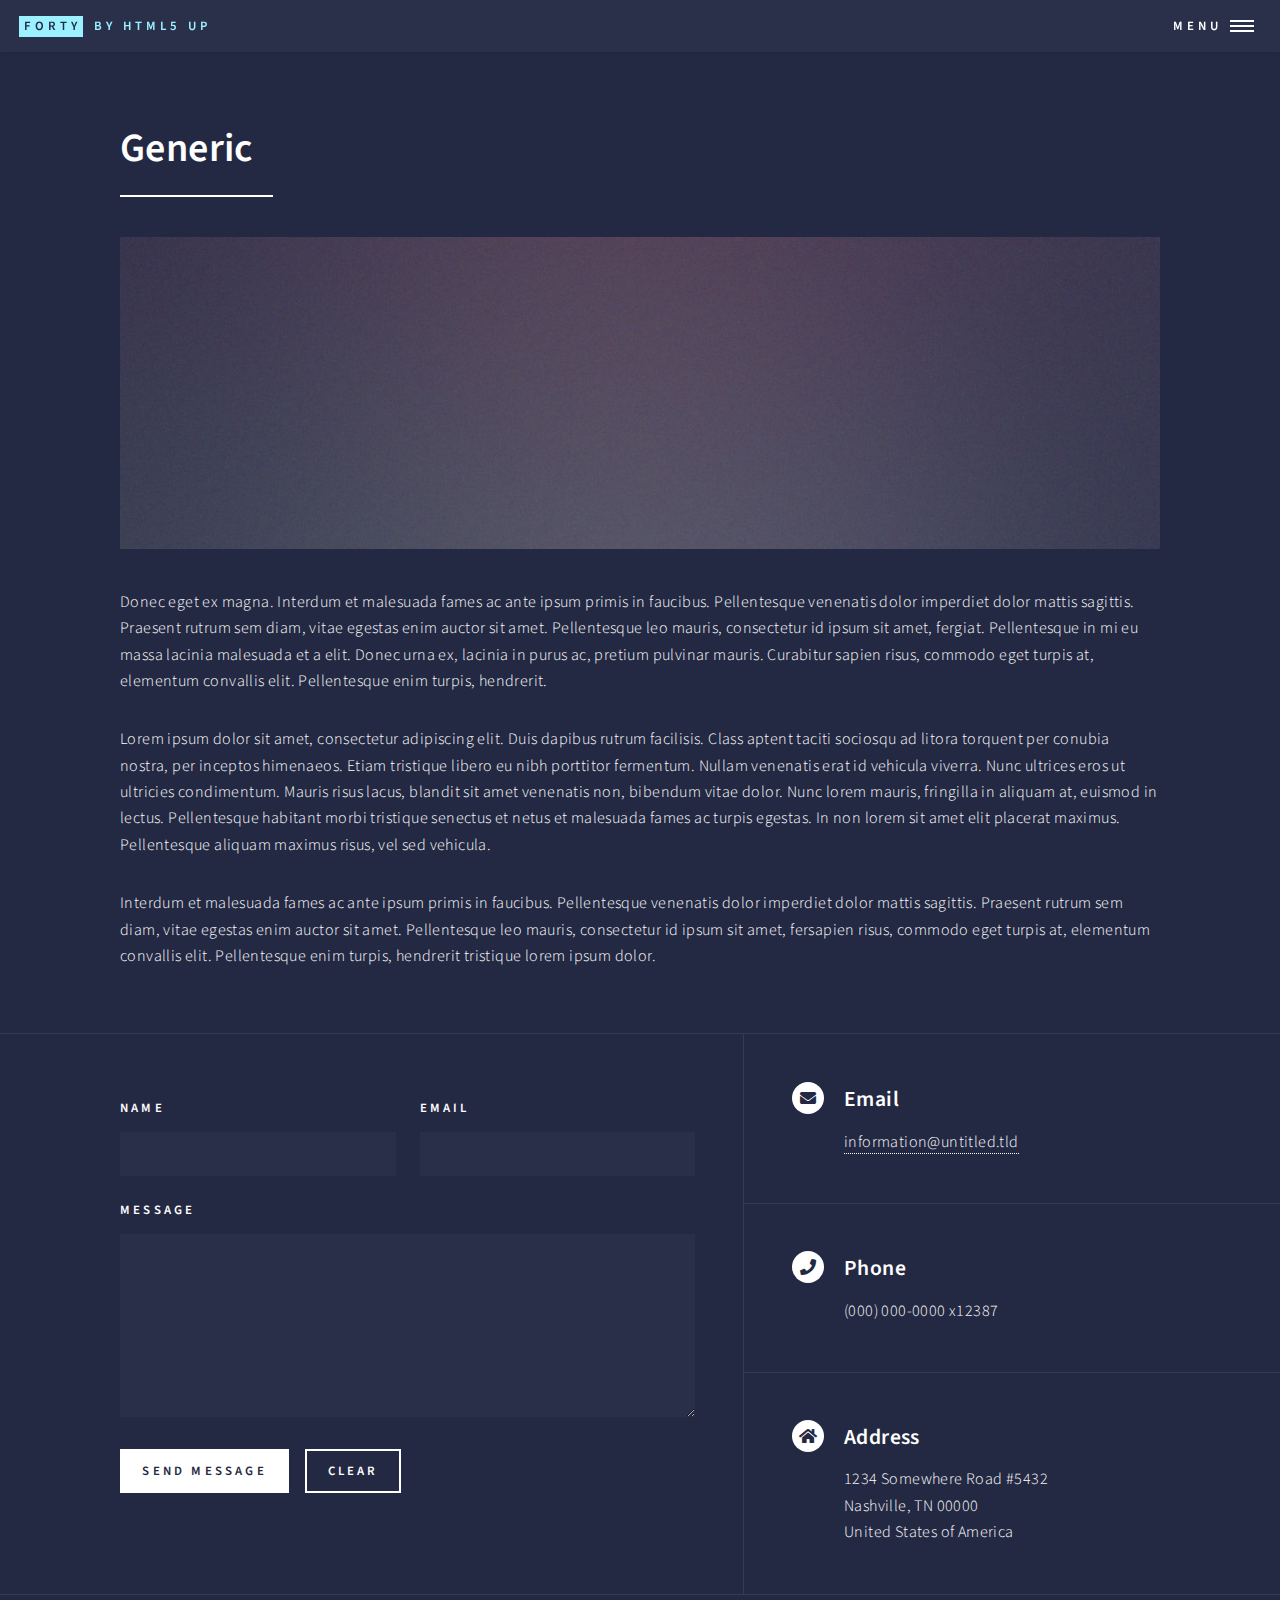
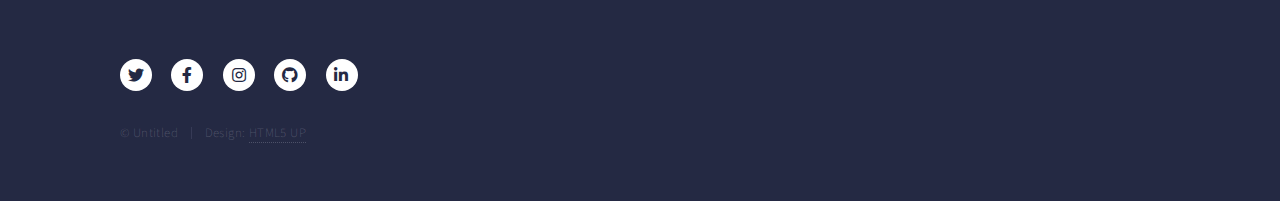
==== generic.html @ ea3831df "initial commit" ====
<!DOCTYPE HTML>
<!--
	Forty by HTML5 UP
	html5up.net | @ajlkn
	Free for personal and commercial use under the CCA 3.0 license (html5up.net/license)
-->
<html>
	<head>
		<title>Generic - Forty by HTML5 UP</title>
		<meta charset="utf-8" />
		<meta name="viewport" content="width=device-width, initial-scale=1, user-scalable=no" />
		<link rel="stylesheet" href="assets/css/main.css" />
		<noscript><link rel="stylesheet" href="assets/css/noscript.css" /></noscript>
	</head>
	<body class="is-preload">

		<!-- Wrapper -->
			<div id="wrapper">

				<!-- Header -->
					<header id="header">
						<a href="index.html" class="logo"><strong>Forty</strong> <span>by HTML5 UP</span></a>
						<nav>
							<a href="#menu">Menu</a>
						</nav>
					</header>

				<!-- Menu -->
					<nav id="menu">
						<ul class="links">
							<li><a href="index.html">Home</a></li>
							<li><a href="landing.html">Landing</a></li>
							<li><a href="generic.html">Generic</a></li>
							<li><a href="elements.html">Elements</a></li>
						</ul>
						<ul class="actions stacked">
							<li><a href="#" class="button primary fit">Get Started</a></li>
							<li><a href="#" class="button fit">Log In</a></li>
						</ul>
					</nav>

				<!-- Main -->
					<div id="main" class="alt">

						<!-- One -->
							<section id="one">
								<div class="inner">
									<header class="major">
										<h1>Generic</h1>
									</header>
									<span class="image main"><img src="images/pic11.jpg" alt="" /></span>
									<p>Donec eget ex magna. Interdum et malesuada fames ac ante ipsum primis in faucibus. Pellentesque venenatis dolor imperdiet dolor mattis sagittis. Praesent rutrum sem diam, vitae egestas enim auctor sit amet. Pellentesque leo mauris, consectetur id ipsum sit amet, fergiat. Pellentesque in mi eu massa lacinia malesuada et a elit. Donec urna ex, lacinia in purus ac, pretium pulvinar mauris. Curabitur sapien risus, commodo eget turpis at, elementum convallis elit. Pellentesque enim turpis, hendrerit.</p>
									<p>Lorem ipsum dolor sit amet, consectetur adipiscing elit. Duis dapibus rutrum facilisis. Class aptent taciti sociosqu ad litora torquent per conubia nostra, per inceptos himenaeos. Etiam tristique libero eu nibh porttitor fermentum. Nullam venenatis erat id vehicula viverra. Nunc ultrices eros ut ultricies condimentum. Mauris risus lacus, blandit sit amet venenatis non, bibendum vitae dolor. Nunc lorem mauris, fringilla in aliquam at, euismod in lectus. Pellentesque habitant morbi tristique senectus et netus et malesuada fames ac turpis egestas. In non lorem sit amet elit placerat maximus. Pellentesque aliquam maximus risus, vel sed vehicula.</p>
									<p>Interdum et malesuada fames ac ante ipsum primis in faucibus. Pellentesque venenatis dolor imperdiet dolor mattis sagittis. Praesent rutrum sem diam, vitae egestas enim auctor sit amet. Pellentesque leo mauris, consectetur id ipsum sit amet, fersapien risus, commodo eget turpis at, elementum convallis elit. Pellentesque enim turpis, hendrerit tristique lorem ipsum dolor.</p>
								</div>
							</section>

					</div>

				<!-- Contact -->
					<section id="contact">
						<div class="inner">
							<section>
								<form method="post" action="#">
									<div class="fields">
										<div class="field half">
											<label for="name">Name</label>
											<input type="text" name="name" id="name" />
										</div>
										<div class="field half">
											<label for="email">Email</label>
											<input type="text" name="email" id="email" />
										</div>
										<div class="field">
											<label for="message">Message</label>
											<textarea name="message" id="message" rows="6"></textarea>
										</div>
									</div>
									<ul class="actions">
										<li><input type="submit" value="Send Message" class="primary" /></li>
										<li><input type="reset" value="Clear" /></li>
									</ul>
								</form>
							</section>
							<section class="split">
								<section>
									<div class="contact-method">
										<span class="icon solid alt fa-envelope"></span>
										<h3>Email</h3>
										<a href="#">information@untitled.tld</a>
									</div>
								</section>
								<section>
									<div class="contact-method">
										<span class="icon solid alt fa-phone"></span>
										<h3>Phone</h3>
										<span>(000) 000-0000 x12387</span>
									</div>
								</section>
								<section>
									<div class="contact-method">
										<span class="icon solid alt fa-home"></span>
										<h3>Address</h3>
										<span>1234 Somewhere Road #5432<br />
										Nashville, TN 00000<br />
										United States of America</span>
									</div>
								</section>
							</section>
						</div>
					</section>

				<!-- Footer -->
					<footer id="footer">
						<div class="inner">
							<ul class="icons">
								<li><a href="#" class="icon brands alt fa-twitter"><span class="label">Twitter</span></a></li>
								<li><a href="#" class="icon brands alt fa-facebook-f"><span class="label">Facebook</span></a></li>
								<li><a href="#" class="icon brands alt fa-instagram"><span class="label">Instagram</span></a></li>
								<li><a href="#" class="icon brands alt fa-github"><span class="label">GitHub</span></a></li>
								<li><a href="#" class="icon brands alt fa-linkedin-in"><span class="label">LinkedIn</span></a></li>
							</ul>
							<ul class="copyright">
								<li>&copy; Untitled</li><li>Design: <a href="https://html5up.net">HTML5 UP</a></li>
							</ul>
						</div>
					</footer>

			</div>

		<!-- Scripts -->
			<script src="assets/js/jquery.min.js"></script>
			<script src="assets/js/jquery.scrolly.min.js"></script>
			<script src="assets/js/jquery.scrollex.min.js"></script>
			<script src="assets/js/browser.min.js"></script>
			<script src="assets/js/breakpoints.min.js"></script>
			<script src="assets/js/util.js"></script>
			<script src="assets/js/main.js"></script>

	</body>
</html>
---- assets/css/main.css ----
@import url(fontawesome-all.min.css);
@import url("https://fonts.googleapis.com/css?family=Source+Sans+Pro:300,300italic,600,600italic");

/*
	Forty by HTML5 UP
	html5up.net | @ajlkn
	Free for personal and commercial use under the CCA 3.0 license (html5up.net/license)
*/

html, body, div, span, applet, object,
iframe, h1, h2, h3, h4, h5, h6, p, blockquote,
pre, a, abbr, acronym, address, big, cite,
code, del, dfn, em, img, ins, kbd, q, s, samp,
small, strike, strong, sub, sup, tt, var, b,
u, i, center, dl, dt, dd, ol, ul, li, fieldset,
form, label, legend, table, caption, tbody,
tfoot, thead, tr, th, td, article, aside,
canvas, details, embed, figure, figcaption,
footer, header, hgroup, menu, nav, output, ruby,
section, summary, time, mark, audio, video {
	margin: 0;
	padding: 0;
	border: 0;
	font-size: 100%;
	font: inherit;
	vertical-align: baseline;}

article, aside, details, figcaption, figure,
footer, header, hgroup, menu, nav, section {
	display: block;}

body {
	line-height: 1;
}

ol, ul {
	list-style: none;
}

blockquote, q {
	quotes: none;
}

	blockquote:before, blockquote:after, q:before, q:after {
		content: '';
		content: none;
	}

table {
	border-collapse: collapse;
	border-spacing: 0;
}

body {
	-webkit-text-size-adjust: none;
}

mark {
	background-color: transparent;
	color: inherit;
}

input::-moz-focus-inner {
	border: 0;
	padding: 0;
}

input, select, textarea {
	-moz-appearance: none;
	-webkit-appearance: none;
	-ms-appearance: none;
	appearance: none;
}

/* Basic */

	@-ms-viewport {
		width: device-width;
	}

	body {
		-ms-overflow-style: scrollbar;
	}

	@media screen and (max-width: 480px) {

		html, body {
			min-width: 320px;
		}

	}

	html {
		box-sizing: border-box;
	}

	*, *:before, *:after {
		box-sizing: inherit;
	}

	body {
		background: #242943;
	}

		body.is-preload *, body.is-preload *:before, body.is-preload *:after {
			-moz-animation: none !important;
			-webkit-animation: none !important;
			-ms-animation: none !important;
			animation: none !important;
			-moz-transition: none !important;
			-webkit-transition: none !important;
			-ms-transition: none !important;
			transition: none !important;
		}

/* Type */

	body, input, select, textarea {
		color: #ffffff;
		font-family: "Source Sans Pro", Helvetica, sans-serif;
		font-size: 17pt;
		font-weight: 300;
		letter-spacing: 0.025em;
		line-height: 1.65;
	}

		@media screen and (max-width: 1680px) {

			body, input, select, textarea {
				font-size: 14pt;
			}

		}

		@media screen and (max-width: 1280px) {

			body, input, select, textarea {
				font-size: 12pt;
			}

		}

		@media screen and (max-width: 360px) {

			body, input, select, textarea {
				font-size: 11pt;
			}

		}

	a {
		-moz-transition: color 0.2s ease-in-out, border-bottom-color 0.2s ease-in-out;
		-webkit-transition: color 0.2s ease-in-out, border-bottom-color 0.2s ease-in-out;
		-ms-transition: color 0.2s ease-in-out, border-bottom-color 0.2s ease-in-out;
		transition: color 0.2s ease-in-out, border-bottom-color 0.2s ease-in-out;
		border-bottom: dotted 1px;
		color: inherit;
		text-decoration: none;
	}

		a:hover {
			border-bottom-color: transparent;
			color: #9bf1ff !important;
		}

		a:active {
			color: #53e3fb !important;
		}

	strong, b {
		color: #ffffff;
		font-weight: 600;
	}

	em, i {
		font-style: italic;
	}

	p {
		margin: 0 0 2em 0;
	}

	h1, h2, h3, h4, h5, h6 {
		color: #ffffff;
		font-weight: 600;
		line-height: 1.65;
		margin: 0 0 1em 0;
	}

		h1 a, h2 a, h3 a, h4 a, h5 a, h6 a {
			color: inherit;
			border-bottom: 0;
		}

	h1 {
		font-size: 2.5em;
	}

	h2 {
		font-size: 1.75em;
	}

	h3 {
		font-size: 1.35em;
	}

	h4 {
		font-size: 1.1em;
	}

	h5 {
		font-size: 0.9em;
	}

	h6 {
		font-size: 0.7em;
	}

	@media screen and (max-width: 736px) {

		h1 {
			font-size: 2em;
		}

		h2 {
			font-size: 1.5em;
		}

		h3 {
			font-size: 1.25em;
		}

	}

	sub {
		font-size: 0.8em;
		position: relative;
		top: 0.5em;
	}

	sup {
		font-size: 0.8em;
		position: relative;
		top: -0.5em;
	}

	blockquote {
		border-left: solid 4px rgba(212, 212, 255, 0.1);
		font-style: italic;
		margin: 0 0 2em 0;
		padding: 0.5em 0 0.5em 2em;
	}

	code {
		background: rgba(212, 212, 255, 0.035);
		font-family: "Courier New", monospace;
		font-size: 0.9em;
		margin: 0 0.25em;
		padding: 0.25em 0.65em;
	}

	pre {
		-webkit-overflow-scrolling: touch;
		font-family: "Courier New", monospace;
		font-size: 0.9em;
		margin: 0 0 2em 0;
	}

		pre code {
			display: block;
			line-height: 1.75;
			padding: 1em 1.5em;
			overflow-x: auto;
		}

	hr {
		border: 0;
		border-bottom: solid 1px rgba(212, 212, 255, 0.1);
		margin: 2em 0;
	}

		hr.major {
			margin: 3em 0;
		}

	.align-left {
		text-align: left;
	}

	.align-center {
		text-align: center;
	}

	.align-right {
		text-align: right;
	}

/* Row */

	.row {
		display: flex;
		flex-wrap: wrap;
		box-sizing: border-box;
		align-items: stretch;
	}

		.row > * {
			box-sizing: border-box;
		}

		.row.gtr-uniform > * > :last-child {
			margin-bottom: 0;
		}

		.row.aln-left {
			justify-content: flex-start;
		}

		.row.aln-center {
			justify-content: center;
		}

		.row.aln-right {
			justify-content: flex-end;
		}

		.row.aln-top {
			align-items: flex-start;
		}

		.row.aln-middle {
			align-items: center;
		}

		.row.aln-bottom {
			align-items: flex-end;
		}

		.row > .imp {
			order: -1;
		}

		.row > .col-1 {
			width: 8.33333%;
		}

		.row > .off-1 {
			margin-left: 8.33333%;
		}

		.row > .col-2 {
			width: 16.66667%;
		}

		.row > .off-2 {
			margin-left: 16.66667%;
		}

		.row > .col-3 {
			width: 25%;
		}

		.row > .off-3 {
			margin-left: 25%;
		}

		.row > .col-4 {
			width: 33.33333%;
		}

		.row > .off-4 {
			margin-left: 33.33333%;
		}

		.row > .col-5 {
			width: 41.66667%;
		}

		.row > .off-5 {
			margin-left: 41.66667%;
		}

		.row > .col-6 {
			width: 50%;
		}

		.row > .off-6 {
			margin-left: 50%;
		}

		.row > .col-7 {
			width: 58.33333%;
		}

		.row > .off-7 {
			margin-left: 58.33333%;
		}

		.row > .col-8 {
			width: 66.66667%;
		}

		.row > .off-8 {
			margin-left: 66.66667%;
		}

		.row > .col-9 {
			width: 75%;
		}

		.row > .off-9 {
			margin-left: 75%;
		}

		.row > .col-10 {
			width: 83.33333%;
		}

		.row > .off-10 {
			margin-left: 83.33333%;
		}

		.row > .col-11 {
			width: 91.66667%;
		}

		.row > .off-11 {
			margin-left: 91.66667%;
		}

		.row > .col-12 {
			width: 100%;
		}

		.row > .off-12 {
			margin-left: 100%;
		}

		.row.gtr-0 {
			margin-top: 0;
			margin-left: 0em;
		}

			.row.gtr-0 > * {
				padding: 0 0 0 0em;
			}

			.row.gtr-0.gtr-uniform {
				margin-top: 0em;
			}

				.row.gtr-0.gtr-uniform > * {
					padding-top: 0em;
				}

		.row.gtr-25 {
			margin-top: 0;
			margin-left: -0.5em;
		}

			.row.gtr-25 > * {
				padding: 0 0 0 0.5em;
			}

			.row.gtr-25.gtr-uniform {
				margin-top: -0.5em;
			}

				.row.gtr-25.gtr-uniform > * {
					padding-top: 0.5em;
				}

		.row.gtr-50 {
			margin-top: 0;
			margin-left: -1em;
		}

			.row.gtr-50 > * {
				padding: 0 0 0 1em;
			}

			.row.gtr-50.gtr-uniform {
				margin-top: -1em;
			}

				.row.gtr-50.gtr-uniform > * {
					padding-top: 1em;
				}

		.row {
			margin-top: 0;
			margin-left: -2em;
		}

			.row > * {
				padding: 0 0 0 2em;
			}

			.row.gtr-uniform {
				margin-top: -2em;
			}

				.row.gtr-uniform > * {
					padding-top: 2em;
				}

		.row.gtr-150 {
			margin-top: 0;
			margin-left: -3em;
		}

			.row.gtr-150 > * {
				padding: 0 0 0 3em;
			}

			.row.gtr-150.gtr-uniform {
				margin-top: -3em;
			}

				.row.gtr-150.gtr-uniform > * {
					padding-top: 3em;
				}

		.row.gtr-200 {
			margin-top: 0;
			margin-left: -4em;
		}

			.row.gtr-200 > * {
				padding: 0 0 0 4em;
			}

			.row.gtr-200.gtr-uniform {
				margin-top: -4em;
			}

				.row.gtr-200.gtr-uniform > * {
					padding-top: 4em;
				}

		@media screen and (max-width: 1680px) {

			.row {
				display: flex;
				flex-wrap: wrap;
				box-sizing: border-box;
				align-items: stretch;
			}

				.row > * {
					box-sizing: border-box;
				}

				.row.gtr-uniform > * > :last-child {
					margin-bottom: 0;
				}

				.row.aln-left {
					justify-content: flex-start;
				}

				.row.aln-center {
					justify-content: center;
				}

				.row.aln-right {
					justify-content: flex-end;
				}

				.row.aln-top {
					align-items: flex-start;
				}

				.row.aln-middle {
					align-items: center;
				}

				.row.aln-bottom {
					align-items: flex-end;
				}

				.row > .imp-xlarge {
					order: -1;
				}

				.row > .col-1-xlarge {
					width: 8.33333%;
				}

				.row > .off-1-xlarge {
					margin-left: 8.33333%;
				}

				.row > .col-2-xlarge {
					width: 16.66667%;
				}

				.row > .off-2-xlarge {
					margin-left: 16.66667%;
				}

				.row > .col-3-xlarge {
					width: 25%;
				}

				.row > .off-3-xlarge {
					margin-left: 25%;
				}

				.row > .col-4-xlarge {
					width: 33.33333%;
				}

				.row > .off-4-xlarge {
					margin-left: 33.33333%;
				}

				.row > .col-5-xlarge {
					width: 41.66667%;
				}

				.row > .off-5-xlarge {
					margin-left: 41.66667%;
				}

				.row > .col-6-xlarge {
					width: 50%;
				}

				.row > .off-6-xlarge {
					margin-left: 50%;
				}

				.row > .col-7-xlarge {
					width: 58.33333%;
				}

				.row > .off-7-xlarge {
					margin-left: 58.33333%;
				}

				.row > .col-8-xlarge {
					width: 66.66667%;
				}

				.row > .off-8-xlarge {
					margin-left: 66.66667%;
				}

				.row > .col-9-xlarge {
					width: 75%;
				}

				.row > .off-9-xlarge {
					margin-left: 75%;
				}

				.row > .col-10-xlarge {
					width: 83.33333%;
				}

				.row > .off-10-xlarge {
					margin-left: 83.33333%;
				}

				.row > .col-11-xlarge {
					width: 91.66667%;
				}

				.row > .off-11-xlarge {
					margin-left: 91.66667%;
				}

				.row > .col-12-xlarge {
					width: 100%;
				}

				.row > .off-12-xlarge {
					margin-left: 100%;
				}

				.row.gtr-0 {
					margin-top: 0;
					margin-left: 0em;
				}

					.row.gtr-0 > * {
						padding: 0 0 0 0em;
					}

					.row.gtr-0.gtr-uniform {
						margin-top: 0em;
					}

						.row.gtr-0.gtr-uniform > * {
							padding-top: 0em;
						}

				.row.gtr-25 {
					margin-top: 0;
					margin-left: -0.5em;
				}

					.row.gtr-25 > * {
						padding: 0 0 0 0.5em;
					}

					.row.gtr-25.gtr-uniform {
						margin-top: -0.5em;
					}

						.row.gtr-25.gtr-uniform > * {
							padding-top: 0.5em;
						}

				.row.gtr-50 {
					margin-top: 0;
					margin-left: -1em;
				}

					.row.gtr-50 > * {
						padding: 0 0 0 1em;
					}

					.row.gtr-50.gtr-uniform {
						margin-top: -1em;
					}

						.row.gtr-50.gtr-uniform > * {
							padding-top: 1em;
						}

				.row {
					margin-top: 0;
					margin-left: -2em;
				}

					.row > * {
						padding: 0 0 0 2em;
					}

					.row.gtr-uniform {
						margin-top: -2em;
					}

						.row.gtr-uniform > * {
							padding-top: 2em;
						}

				.row.gtr-150 {
					margin-top: 0;
					margin-left: -3em;
				}

					.row.gtr-150 > * {
						padding: 0 0 0 3em;
					}

					.row.gtr-150.gtr-uniform {
						margin-top: -3em;
					}

						.row.gtr-150.gtr-uniform > * {
							padding-top: 3em;
						}

				.row.gtr-200 {
					margin-top: 0;
					margin-left: -4em;
				}

					.row.gtr-200 > * {
						padding: 0 0 0 4em;
					}

					.row.gtr-200.gtr-uniform {
						margin-top: -4em;
					}

						.row.gtr-200.gtr-uniform > * {
							padding-top: 4em;
						}

		}

		@media screen and (max-width: 1280px) {

			.row {
				display: flex;
				flex-wrap: wrap;
				box-sizing: border-box;
				align-items: stretch;
			}

				.row > * {
					box-sizing: border-box;
				}

				.row.gtr-uniform > * > :last-child {
					margin-bottom: 0;
				}

				.row.aln-left {
					justify-content: flex-start;
				}

				.row.aln-center {
					justify-content: center;
				}

				.row.aln-right {
					justify-content: flex-end;
				}

				.row.aln-top {
					align-items: flex-start;
				}

				.row.aln-middle {
					align-items: center;
				}

				.row.aln-bottom {
					align-items: flex-end;
				}

				.row > .imp-large {
					order: -1;
				}

				.row > .col-1-large {
					width: 8.33333%;
				}

				.row > .off-1-large {
					margin-left: 8.33333%;
				}

				.row > .col-2-large {
					width: 16.66667%;
				}

				.row > .off-2-large {
					margin-left: 16.66667%;
				}

				.row > .col-3-large {
					width: 25%;
				}

				.row > .off-3-large {
					margin-left: 25%;
				}

				.row > .col-4-large {
					width: 33.33333%;
				}

				.row > .off-4-large {
					margin-left: 33.33333%;
				}

				.row > .col-5-large {
					width: 41.66667%;
				}

				.row > .off-5-large {
					margin-left: 41.66667%;
				}

				.row > .col-6-large {
					width: 50%;
				}

				.row > .off-6-large {
					margin-left: 50%;
				}

				.row > .col-7-large {
					width: 58.33333%;
				}

				.row > .off-7-large {
					margin-left: 58.33333%;
				}

				.row > .col-8-large {
					width: 66.66667%;
				}

				.row > .off-8-large {
					margin-left: 66.66667%;
				}

				.row > .col-9-large {
					width: 75%;
				}

				.row > .off-9-large {
					margin-left: 75%;
				}

				.row > .col-10-large {
					width: 83.33333%;
				}

				.row > .off-10-large {
					margin-left: 83.33333%;
				}

				.row > .col-11-large {
					width: 91.66667%;
				}

				.row > .off-11-large {
					margin-left: 91.66667%;
				}

				.row > .col-12-large {
					width: 100%;
				}

				.row > .off-12-large {
					margin-left: 100%;
				}

				.row.gtr-0 {
					margin-top: 0;
					margin-left: 0em;
				}

					.row.gtr-0 > * {
						padding: 0 0 0 0em;
					}

					.row.gtr-0.gtr-uniform {
						margin-top: 0em;
					}

						.row.gtr-0.gtr-uniform > * {
							padding-top: 0em;
						}

				.row.gtr-25 {
					margin-top: 0;
					margin-left: -0.375em;
				}

					.row.gtr-25 > * {
						padding: 0 0 0 0.375em;
					}

					.row.gtr-25.gtr-uniform {
						margin-top: -0.375em;
					}

						.row.gtr-25.gtr-uniform > * {
							padding-top: 0.375em;
						}

				.row.gtr-50 {
					margin-top: 0;
					margin-left: -0.75em;
				}

					.row.gtr-50 > * {
						padding: 0 0 0 0.75em;
					}

					.row.gtr-50.gtr-uniform {
						margin-top: -0.75em;
					}

						.row.gtr-50.gtr-uniform > * {
							padding-top: 0.75em;
						}

				.row {
					margin-top: 0;
					margin-left: -1.5em;
				}

					.row > * {
						padding: 0 0 0 1.5em;
					}

					.row.gtr-uniform {
						margin-top: -1.5em;
					}

						.row.gtr-uniform > * {
							padding-top: 1.5em;
						}

				.row.gtr-150 {
					margin-top: 0;
					margin-left: -2.25em;
				}

					.row.gtr-150 > * {
						padding: 0 0 0 2.25em;
					}

					.row.gtr-150.gtr-uniform {
						margin-top: -2.25em;
					}

						.row.gtr-150.gtr-uniform > * {
							padding-top: 2.25em;
						}

				.row.gtr-200 {
					margin-top: 0;
					margin-left: -3em;
				}

					.row.gtr-200 > * {
						padding: 0 0 0 3em;
					}

					.row.gtr-200.gtr-uniform {
						margin-top: -3em;
					}

						.row.gtr-200.gtr-uniform > * {
							padding-top: 3em;
						}

		}

		@media screen and (max-width: 980px) {

			.row {
				display: flex;
				flex-wrap: wrap;
				box-sizing: border-box;
				align-items: stretch;
			}

				.row > * {
					box-sizing: border-box;
				}

				.row.gtr-uniform > * > :last-child {
					margin-bottom: 0;
				}

				.row.aln-left {
					justify-content: flex-start;
				}

				.row.aln-center {
					justify-content: center;
				}

				.row.aln-right {
					justify-content: flex-end;
				}

				.row.aln-top {
					align-items: flex-start;
				}

				.row.aln-middle {
					align-items: center;
				}

				.row.aln-bottom {
					align-items: flex-end;
				}

				.row > .imp-medium {
					order: -1;
				}

				.row > .col-1-medium {
					width: 8.33333%;
				}

				.row > .off-1-medium {
					margin-left: 8.33333%;
				}

				.row > .col-2-medium {
					width: 16.66667%;
				}

				.row > .off-2-medium {
					margin-left: 16.66667%;
				}

				.row > .col-3-medium {
					width: 25%;
				}

				.row > .off-3-medium {
					margin-left: 25%;
				}

				.row > .col-4-medium {
					width: 33.33333%;
				}

				.row > .off-4-medium {
					margin-left: 33.33333%;
				}

				.row > .col-5-medium {
					width: 41.66667%;
				}

				.row > .off-5-medium {
					margin-left: 41.66667%;
				}

				.row > .col-6-medium {
					width: 50%;
				}

				.row > .off-6-medium {
					margin-left: 50%;
				}

				.row > .col-7-medium {
					width: 58.33333%;
				}

				.row > .off-7-medium {
					margin-left: 58.33333%;
				}

				.row > .col-8-medium {
					width: 66.66667%;
				}

				.row > .off-8-medium {
					margin-left: 66.66667%;
				}

				.row > .col-9-medium {
					width: 75%;
				}

				.row > .off-9-medium {
					margin-left: 75%;
				}

				.row > .col-10-medium {
					width: 83.33333%;
				}

				.row > .off-10-medium {
					margin-left: 83.33333%;
				}

				.row > .col-11-medium {
					width: 91.66667%;
				}

				.row > .off-11-medium {
					margin-left: 91.66667%;
				}

				.row > .col-12-medium {
					width: 100%;
				}

				.row > .off-12-medium {
					margin-left: 100%;
				}

				.row.gtr-0 {
					margin-top: 0;
					margin-left: 0em;
				}

					.row.gtr-0 > * {
						padding: 0 0 0 0em;
					}

					.row.gtr-0.gtr-uniform {
						margin-top: 0em;
					}

						.row.gtr-0.gtr-uniform > * {
							padding-top: 0em;
						}

				.row.gtr-25 {
					margin-top: 0;
					margin-left: -0.375em;
				}

					.row.gtr-25 > * {
						padding: 0 0 0 0.375em;
					}

					.row.gtr-25.gtr-uniform {
						margin-top: -0.375em;
					}

						.row.gtr-25.gtr-uniform > * {
							padding-top: 0.375em;
						}

				.row.gtr-50 {
					margin-top: 0;
					margin-left: -0.75em;
				}

					.row.gtr-50 > * {
						padding: 0 0 0 0.75em;
					}

					.row.gtr-50.gtr-uniform {
						margin-top: -0.75em;
					}

						.row.gtr-50.gtr-uniform > * {
							padding-top: 0.75em;
						}

				.row {
					margin-top: 0;
					margin-left: -1.5em;
				}

					.row > * {
						padding: 0 0 0 1.5em;
					}

					.row.gtr-uniform {
						margin-top: -1.5em;
					}

						.row.gtr-uniform > * {
							padding-top: 1.5em;
						}

				.row.gtr-150 {
					margin-top: 0;
					margin-left: -2.25em;
				}

					.row.gtr-150 > * {
						padding: 0 0 0 2.25em;
					}

					.row.gtr-150.gtr-uniform {
						margin-top: -2.25em;
					}

						.row.gtr-150.gtr-uniform > * {
							padding-top: 2.25em;
						}

				.row.gtr-200 {
					margin-top: 0;
					margin-left: -3em;
				}

					.row.gtr-200 > * {
						padding: 0 0 0 3em;
					}

					.row.gtr-200.gtr-uniform {
						margin-top: -3em;
					}

						.row.gtr-200.gtr-uniform > * {
							padding-top: 3em;
						}

		}

		@media screen and (max-width: 736px) {

			.row {
				display: flex;
				flex-wrap: wrap;
				box-sizing: border-box;
				align-items: stretch;
			}

				.row > * {
					box-sizing: border-box;
				}

				.row.gtr-uniform > * > :last-child {
					margin-bottom: 0;
				}

				.row.aln-left {
					justify-content: flex-start;
				}

				.row.aln-center {
					justify-content: center;
				}

				.row.aln-right {
					justify-content: flex-end;
				}

				.row.aln-top {
					align-items: flex-start;
				}

				.row.aln-middle {
					align-items: center;
				}

				.row.aln-bottom {
					align-items: flex-end;
				}

				.row > .imp-small {
					order: -1;
				}

				.row > .col-1-small {
					width: 8.33333%;
				}

				.row > .off-1-small {
					margin-left: 8.33333%;
				}

				.row > .col-2-small {
					width: 16.66667%;
				}

				.row > .off-2-small {
					margin-left: 16.66667%;
				}

				.row > .col-3-small {
					width: 25%;
				}

				.row > .off-3-small {
					margin-left: 25%;
				}

				.row > .col-4-small {
					width: 33.33333%;
				}

				.row > .off-4-small {
					margin-left: 33.33333%;
				}

				.row > .col-5-small {
					width: 41.66667%;
				}

				.row > .off-5-small {
					margin-left: 41.66667%;
				}

				.row > .col-6-small {
					width: 50%;
				}

				.row > .off-6-small {
					margin-left: 50%;
				}

				.row > .col-7-small {
					width: 58.33333%;
				}

				.row > .off-7-small {
					margin-left: 58.33333%;
				}

				.row > .col-8-small {
					width: 66.66667%;
				}

				.row > .off-8-small {
					margin-left: 66.66667%;
				}

				.row > .col-9-small {
					width: 75%;
				}

				.row > .off-9-small {
					margin-left: 75%;
				}

				.row > .col-10-small {
					width: 83.33333%;
				}

				.row > .off-10-small {
					margin-left: 83.33333%;
				}

				.row > .col-11-small {
					width: 91.66667%;
				}

				.row > .off-11-small {
					margin-left: 91.66667%;
				}

				.row > .col-12-small {
					width: 100%;
				}

				.row > .off-12-small {
					margin-left: 100%;
				}

				.row.gtr-0 {
					margin-top: 0;
					margin-left: 0em;
				}

					.row.gtr-0 > * {
						padding: 0 0 0 0em;
					}

					.row.gtr-0.gtr-uniform {
						margin-top: 0em;
					}

						.row.gtr-0.gtr-uniform > * {
							padding-top: 0em;
						}

				.row.gtr-25 {
					margin-top: 0;
					margin-left: -0.3125em;
				}

					.row.gtr-25 > * {
						padding: 0 0 0 0.3125em;
					}

					.row.gtr-25.gtr-uniform {
						margin-top: -0.3125em;
					}

						.row.gtr-25.gtr-uniform > * {
							padding-top: 0.3125em;
						}

				.row.gtr-50 {
					margin-top: 0;
					margin-left: -0.625em;
				}

					.row.gtr-50 > * {
						padding: 0 0 0 0.625em;
					}

					.row.gtr-50.gtr-uniform {
						margin-top: -0.625em;
					}

						.row.gtr-50.gtr-uniform > * {
							padding-top: 0.625em;
						}

				.row {
					margin-top: 0;
					margin-left: -1.25em;
				}

					.row > * {
						padding: 0 0 0 1.25em;
					}

					.row.gtr-uniform {
						margin-top: -1.25em;
					}

						.row.gtr-uniform > * {
							padding-top: 1.25em;
						}

				.row.gtr-150 {
					margin-top: 0;
					margin-left: -1.875em;
				}

					.row.gtr-150 > * {
						padding: 0 0 0 1.875em;
					}

					.row.gtr-150.gtr-uniform {
						margin-top: -1.875em;
					}

						.row.gtr-150.gtr-uniform > * {
							padding-top: 1.875em;
						}

				.row.gtr-200 {
					margin-top: 0;
					margin-left: -2.5em;
				}

					.row.gtr-200 > * {
						padding: 0 0 0 2.5em;
					}

					.row.gtr-200.gtr-uniform {
						margin-top: -2.5em;
					}

						.row.gtr-200.gtr-uniform > * {
							padding-top: 2.5em;
						}

		}

		@media screen and (max-width: 480px) {

			.row {
				display: flex;
				flex-wrap: wrap;
				box-sizing: border-box;
				align-items: stretch;
			}

				.row > * {
					box-sizing: border-box;
				}

				.row.gtr-uniform > * > :last-child {
					margin-bottom: 0;
				}

				.row.aln-left {
					justify-content: flex-start;
				}

				.row.aln-center {
					justify-content: center;
				}

				.row.aln-right {
					justify-content: flex-end;
				}

				.row.aln-top {
					align-items: flex-start;
				}

				.row.aln-middle {
					align-items: center;
				}

				.row.aln-bottom {
					align-items: flex-end;
				}

				.row > .imp-xsmall {
					order: -1;
				}

				.row > .col-1-xsmall {
					width: 8.33333%;
				}

				.row > .off-1-xsmall {
					margin-left: 8.33333%;
				}

				.row > .col-2-xsmall {
					width: 16.66667%;
				}

				.row > .off-2-xsmall {
					margin-left: 16.66667%;
				}

				.row > .col-3-xsmall {
					width: 25%;
				}

				.row > .off-3-xsmall {
					margin-left: 25%;
				}

				.row > .col-4-xsmall {
					width: 33.33333%;
				}

				.row > .off-4-xsmall {
					margin-left: 33.33333%;
				}

				.row > .col-5-xsmall {
					width: 41.66667%;
				}

				.row > .off-5-xsmall {
					margin-left: 41.66667%;
				}

				.row > .col-6-xsmall {
					width: 50%;
				}

				.row > .off-6-xsmall {
					margin-left: 50%;
				}

				.row > .col-7-xsmall {
					width: 58.33333%;
				}

				.row > .off-7-xsmall {
					margin-left: 58.33333%;
				}

				.row > .col-8-xsmall {
					width: 66.66667%;
				}

				.row > .off-8-xsmall {
					margin-left: 66.66667%;
				}

				.row > .col-9-xsmall {
					width: 75%;
				}

				.row > .off-9-xsmall {
					margin-left: 75%;
				}

				.row > .col-10-xsmall {
					width: 83.33333%;
				}

				.row > .off-10-xsmall {
					margin-left: 83.33333%;
				}

				.row > .col-11-xsmall {
					width: 91.66667%;
				}

				.row > .off-11-xsmall {
					margin-left: 91.66667%;
				}

				.row > .col-12-xsmall {
					width: 100%;
				}

				.row > .off-12-xsmall {
					margin-left: 100%;
				}

				.row.gtr-0 {
					margin-top: 0;
					margin-left: 0em;
				}

					.row.gtr-0 > * {
						padding: 0 0 0 0em;
					}

					.row.gtr-0.gtr-uniform {
						margin-top: 0em;
					}

						.row.gtr-0.gtr-uniform > * {
							padding-top: 0em;
						}

				.row.gtr-25 {
					margin-top: 0;
					margin-left: -0.3125em;
				}

					.row.gtr-25 > * {
						padding: 0 0 0 0.3125em;
					}

					.row.gtr-25.gtr-uniform {
						margin-top: -0.3125em;
					}

						.row.gtr-25.gtr-uniform > * {
							padding-top: 0.3125em;
						}

				.row.gtr-50 {
					margin-top: 0;
					margin-left: -0.625em;
				}

					.row.gtr-50 > * {
						padding: 0 0 0 0.625em;
					}

					.row.gtr-50.gtr-uniform {
						margin-top: -0.625em;
					}

						.row.gtr-50.gtr-uniform > * {
							padding-top: 0.625em;
						}

				.row {
					margin-top: 0;
					margin-left: -1.25em;
				}

					.row > * {
						padding: 0 0 0 1.25em;
					}

					.row.gtr-uniform {
						margin-top: -1.25em;
					}

						.row.gtr-uniform > * {
							padding-top: 1.25em;
						}

				.row.gtr-150 {
					margin-top: 0;
					margin-left: -1.875em;
				}

					.row.gtr-150 > * {
						padding: 0 0 0 1.875em;
					}

					.row.gtr-150.gtr-uniform {
						margin-top: -1.875em;
					}

						.row.gtr-150.gtr-uniform > * {
							padding-top: 1.875em;
						}

				.row.gtr-200 {
					margin-top: 0;
					margin-left: -2.5em;
				}

					.row.gtr-200 > * {
						padding: 0 0 0 2.5em;
					}

					.row.gtr-200.gtr-uniform {
						margin-top: -2.5em;
					}

						.row.gtr-200.gtr-uniform > * {
							padding-top: 2.5em;
						}

		}

/* Section/Article */

	section.special, article.special {
		text-align: center;
	}

	header.major {
		width: -moz-max-content;
		width: -webkit-max-content;
		width: -ms-max-content;
		width: max-content;
		margin-bottom: 2em;
	}

		header.major > :first-child {
			margin-bottom: 0;
			width: calc(100% + 0.5em);
		}

			header.major > :first-child:after {
				content: '';
				background-color: #ffffff;
				display: block;
				height: 2px;
				margin: 0.325em 0 0.5em 0;
				width: 100%;
			}

		header.major > p {
			font-size: 0.7em;
			font-weight: 600;
			letter-spacing: 0.25em;
			margin-bottom: 0;
			text-transform: uppercase;
		}

		body.is-ie header.major > :first-child:after {
			max-width: 9em;
		}

		body.is-ie header.major > h1:after {
			max-width: 100% !important;
		}

	@media screen and (max-width: 736px) {

		header.major > p br {
			display: none;
		}

	}

/* Form */

	form {
		margin: 0 0 2em 0;
	}

		form > :last-child {
			margin-bottom: 0;
		}

		form > .fields {
			display: -moz-flex;
			display: -webkit-flex;
			display: -ms-flex;
			display: flex;
			-moz-flex-wrap: wrap;
			-webkit-flex-wrap: wrap;
			-ms-flex-wrap: wrap;
			flex-wrap: wrap;
			width: calc(100% + 3em);
			margin: -1.5em 0 2em -1.5em;
		}

			form > .fields > .field {
				-moz-flex-grow: 0;
				-webkit-flex-grow: 0;
				-ms-flex-grow: 0;
				flex-grow: 0;
				-moz-flex-shrink: 0;
				-webkit-flex-shrink: 0;
				-ms-flex-shrink: 0;
				flex-shrink: 0;
				padding: 1.5em 0 0 1.5em;
				width: calc(100% - 1.5em);
			}

				form > .fields > .field.half {
					width: calc(50% - 0.75em);
				}

				form > .fields > .field.third {
					width: calc(100%/3 - 0.5em);
				}

				form > .fields > .field.quarter {
					width: calc(25% - 0.375em);
				}

		@media screen and (max-width: 480px) {

			form > .fields {
				width: calc(100% + 3em);
				margin: -1.5em 0 2em -1.5em;
			}

				form > .fields > .field {
					padding: 1.5em 0 0 1.5em;
					width: calc(100% - 1.5em);
				}

					form > .fields > .field.half {
						width: calc(100% - 1.5em);
					}

					form > .fields > .field.third {
						width: calc(100% - 1.5em);
					}

					form > .fields > .field.quarter {
						width: calc(100% - 1.5em);
					}

		}

	label {
		color: #ffffff;
		display: block;
		font-size: 0.8em;
		font-weight: 600;
		letter-spacing: 0.25em;
		margin: 0 0 1em 0;
		text-transform: uppercase;
	}

	input[type="text"],
	input[type="password"],
	input[type="email"],
	input[type="tel"],
	input[type="search"],
	input[type="url"],
	select,
	textarea {
		-moz-appearance: none;
		-webkit-appearance: none;
		-ms-appearance: none;
		appearance: none;
		background: rgba(212, 212, 255, 0.035);
		border: none;
		border-radius: 0;
		color: inherit;
		display: block;
		outline: 0;
		padding: 0 1em;
		text-decoration: none;
		width: 100%;
	}

		input[type="text"]:invalid,
		input[type="password"]:invalid,
		input[type="email"]:invalid,
		input[type="tel"]:invalid,
		input[type="search"]:invalid,
		input[type="url"]:invalid,
		select:invalid,
		textarea:invalid {
			box-shadow: none;
		}

		input[type="text"]:focus,
		input[type="password"]:focus,
		input[type="email"]:focus,
		input[type="tel"]:focus,
		input[type="search"]:focus,
		input[type="url"]:focus,
		select:focus,
		textarea:focus {
			border-color: #9bf1ff;
			box-shadow: 0 0 0 2px #9bf1ff;
		}

	select {
		background-image: url("data:image/svg+xml;charset=utf8,%3Csvg xmlns='http://www.w3.org/2000/svg' width='40' height='40' preserveAspectRatio='none' viewBox='0 0 40 40'%3E%3Cpath d='M9.4,12.3l10.4,10.4l10.4-10.4c0.2-0.2,0.5-0.4,0.9-0.4c0.3,0,0.6,0.1,0.9,0.4l3.3,3.3c0.2,0.2,0.4,0.5,0.4,0.9 c0,0.4-0.1,0.6-0.4,0.9L20.7,31.9c-0.2,0.2-0.5,0.4-0.9,0.4c-0.3,0-0.6-0.1-0.9-0.4L4.3,17.3c-0.2-0.2-0.4-0.5-0.4-0.9 c0-0.4,0.1-0.6,0.4-0.9l3.3-3.3c0.2-0.2,0.5-0.4,0.9-0.4S9.1,12.1,9.4,12.3z' fill='rgba(212, 212, 255, 0.1)' /%3E%3C/svg%3E");
		background-size: 1.25rem;
		background-repeat: no-repeat;
		background-position: calc(100% - 1rem) center;
		height: 2.75em;
		padding-right: 2.75em;
		text-overflow: ellipsis;
	}

		select option {
			color: #ffffff;
			background: #242943;
		}

		select:focus::-ms-value {
			background-color: transparent;
		}

		select::-ms-expand {
			display: none;
		}

	input[type="text"],
	input[type="password"],
	input[type="email"],
	input[type="tel"],
	input[type="search"],
	input[type="url"],
	select {
		height: 2.75em;
	}

	textarea {
		padding: 0.75em 1em;
	}

	input[type="checkbox"],
	input[type="radio"] {
		-moz-appearance: none;
		-webkit-appearance: none;
		-ms-appearance: none;
		appearance: none;
		display: block;
		float: left;
		margin-right: -2em;
		opacity: 0;
		width: 1em;
		z-index: -1;
	}

		input[type="checkbox"] + label,
		input[type="radio"] + label {
			text-decoration: none;
			color: #ffffff;
			cursor: pointer;
			display: inline-block;
			font-weight: 300;
			padding-left: 2.65em;
			padding-right: 0.75em;
			position: relative;
		}

			input[type="checkbox"] + label:before,
			input[type="radio"] + label:before {
				-moz-osx-font-smoothing: grayscale;
				-webkit-font-smoothing: antialiased;
				display: inline-block;
				font-style: normal;
				font-variant: normal;
				text-rendering: auto;
				line-height: 1;
				text-transform: none !important;
				font-family: 'Font Awesome 5 Free';
				font-weight: 900;
			}

			input[type="checkbox"] + label:before,
			input[type="radio"] + label:before {
				background: rgba(212, 212, 255, 0.035);
				content: '';
				display: inline-block;
				font-size: 0.8em;
				height: 2.0625em;
				left: 0;
				letter-spacing: 0;
				line-height: 2.0625em;
				position: absolute;
				text-align: center;
				top: 0;
				width: 2.0625em;
			}

		input[type="checkbox"]:checked + label:before,
		input[type="radio"]:checked + label:before {
			background: #ffffff;
			border-color: #9bf1ff;
			content: '\f00c';
			color: #242943;
		}

		input[type="checkbox"]:focus + label:before,
		input[type="radio"]:focus + label:before {
			box-shadow: 0 0 0 2px #9bf1ff;
		}

	input[type="radio"] + label:before {
		border-radius: 100%;
	}

	::-webkit-input-placeholder {
		color: rgba(244, 244, 255, 0.2) !important;
		opacity: 1.0;
	}

	:-moz-placeholder {
		color: rgba(244, 244, 255, 0.2) !important;
		opacity: 1.0;
	}

	::-moz-placeholder {
		color: rgba(244, 244, 255, 0.2) !important;
		opacity: 1.0;
	}

	:-ms-input-placeholder {
		color: rgba(244, 244, 255, 0.2) !important;
		opacity: 1.0;
	}

/* Box */

	.box {
		border: solid 1px rgba(212, 212, 255, 0.1);
		margin-bottom: 2em;
		padding: 1.5em;
	}

		.box > :last-child,
		.box > :last-child > :last-child,
		.box > :last-child > :last-child > :last-child {
			margin-bottom: 0;
		}

		.box.alt {
			border: 0;
			border-radius: 0;
			padding: 0;
		}

/* Icon */

	.icon {
		text-decoration: none;
		border-bottom: none;
		position: relative;
	}

		.icon:before {
			-moz-osx-font-smoothing: grayscale;
			-webkit-font-smoothing: antialiased;
			display: inline-block;
			font-style: normal;
			font-variant: normal;
			text-rendering: auto;
			line-height: 1;
			text-transform: none !important;
			font-family: 'Font Awesome 5 Free';
			font-weight: 400;
		}

		.icon > .label {
			display: none;
		}

		.icon:before {
			line-height: inherit;
		}

		.icon.solid:before {
			font-weight: 900;
		}

		.icon.brands:before {
			font-family: 'Font Awesome 5 Brands';
		}

		.icon.alt:before {
			background-color: #ffffff;
			border-radius: 100%;
			color: #242943;
			display: inline-block;
			height: 2em;
			line-height: 2em;
			text-align: center;
			width: 2em;
		}

	a.icon.alt:before {
		-moz-transition: background-color 0.2s ease-in-out;
		-webkit-transition: background-color 0.2s ease-in-out;
		-ms-transition: background-color 0.2s ease-in-out;
		transition: background-color 0.2s ease-in-out;
	}

	a.icon.alt:hover:before {
		background-color: #6fc3df;
	}

	a.icon.alt:active:before {
		background-color: #37a6cb;
	}

/* Image */

	.image {
		border: 0;
		display: inline-block;
		position: relative;
	}

		.image img {
			display: block;
		}

		.image.left, .image.right {
			max-width: 30%;
		}

			.image.left img, .image.right img {
				width: 100%;
			}

		.image.left {
			float: left;
			margin: 0 1.5em 1.25em 0;
			top: 0.25em;
		}

		.image.right {
			float: right;
			margin: 0 0 1.25em 1.5em;
			top: 0.25em;
		}

		.image.fit {
			display: block;
			margin: 0 0 2em 0;
			width: 100%;
		}

			.image.fit img {
				width: 100%;
			}

		.image.main {
			display: block;
			margin: 2.5em 0;
			width: 100%;
		}
		.specialImage{
			width: 1440px;
		}
			.image.main img {
				width: 100%;
			}

			@media screen and (max-width: 736px) {

				.image.main {
					margin: 1.5em 0;
				}

			}

/* List */

	ol {
		list-style: decimal;
		margin: 0 0 2em 0;
		padding-left: 1.25em;
	}

		ol li {
			padding-left: 0.25em;
		}

	ul {
		list-style: disc;
		margin: 0 0 2em 0;
		padding-left: 1em;
	}

		ul li {
			padding-left: 0.5em;
		}

		ul.alt {
			list-style: none;
			padding-left: 0;
		}

			ul.alt li {
				border-top: solid 1px rgba(212, 212, 255, 0.1);
				padding: 0.5em 0;
			}

				ul.alt li:first-child {
					border-top: 0;
					padding-top: 0;
				}

	dl {
		margin: 0 0 2em 0;
	}

		dl dt {
			display: block;
			font-weight: 600;
			margin: 0 0 1em 0;
		}

		dl dd {
			margin-left: 2em;
		}

/* Actions */

	ul.actions {
		display: -moz-flex;
		display: -webkit-flex;
		display: -ms-flex;
		display: flex;
		cursor: default;
		list-style: none;
		margin-left: -1em;
		padding-left: 0;
	}

		ul.actions li {
			padding: 0 0 0 1em;
			vertical-align: middle;
		}

		ul.actions.special {
			-moz-justify-content: center;
			-webkit-justify-content: center;
			-ms-justify-content: center;
			justify-content: center;
			width: 100%;
			margin-left: 0;
		}

			ul.actions.special li:first-child {
				padding-left: 0;
			}

		ul.actions.stacked {
			-moz-flex-direction: column;
			-webkit-flex-direction: column;
			-ms-flex-direction: column;
			flex-direction: column;
			margin-left: 0;
		}

			ul.actions.stacked li {
				padding: 1.3em 0 0 0;
			}

				ul.actions.stacked li:first-child {
					padding-top: 0;
				}

		ul.actions.fit {
			width: calc(100% + 1em);
		}

			ul.actions.fit li {
				-moz-flex-grow: 1;
				-webkit-flex-grow: 1;
				-ms-flex-grow: 1;
				flex-grow: 1;
				-moz-flex-shrink: 1;
				-webkit-flex-shrink: 1;
				-ms-flex-shrink: 1;
				flex-shrink: 1;
				width: 100%;
			}

				ul.actions.fit li > * {
					width: 100%;
				}

			ul.actions.fit.stacked {
				width: 100%;
			}

/* Icons */

	ul.icons {
		cursor: default;
		list-style: none;
		padding-left: 0;
	}

		ul.icons li {
			display: inline-block;
			padding: 0 1em 0 0;
		}

			ul.icons li:last-child {
				padding-right: 0;
			}

		@media screen and (max-width: 736px) {

			ul.icons li {
				padding: 0 0.75em 0 0;
			}

		}

/* Pagination */

	ul.pagination {
		cursor: default;
		list-style: none;
		padding-left: 0;
	}

		ul.pagination li {
			display: inline-block;
			padding-left: 0;
			vertical-align: middle;
		}

			ul.pagination li > .page {
				-moz-transition: background-color 0.2s ease-in-out, color 0.2s ease-in-out;
				-webkit-transition: background-color 0.2s ease-in-out, color 0.2s ease-in-out;
				-ms-transition: background-color 0.2s ease-in-out, color 0.2s ease-in-out;
				transition: background-color 0.2s ease-in-out, color 0.2s ease-in-out;
				border-bottom: 0;
				display: inline-block;
				font-size: 0.8em;
				font-weight: 600;
				height: 1.5em;
				line-height: 1.5em;
				margin: 0 0.125em;
				min-width: 1.5em;
				padding: 0 0.5em;
				text-align: center;
			}

				ul.pagination li > .page.active {
					background-color: #ffffff;
					color: #242943;
				}

					ul.pagination li > .page.active:hover {
						background-color: #9bf1ff;
						color: #242943 !important;
					}

					ul.pagination li > .page.active:active {
						background-color: #53e3fb;
					}

			ul.pagination li:first-child {
				padding-right: 0.75em;
			}

			ul.pagination li:last-child {
				padding-left: 0.75em;
			}

		@media screen and (max-width: 480px) {

			ul.pagination li:nth-child(n+2):nth-last-child(n+2) {
				display: none;
			}

			ul.pagination li:first-child {
				padding-right: 0;
			}

		}

/* Table */

	.table-wrapper {
		-webkit-overflow-scrolling: touch;
		overflow-x: auto;
	}

	table {
		margin: 0 0 2em 0;
		width: 100%;
	}

		table tbody tr {
			border: solid 1px rgba(212, 212, 255, 0.1);
			border-left: 0;
			border-right: 0;
		}

			table tbody tr:nth-child(2n + 1) {
				background-color: rgba(212, 212, 255, 0.035);
			}

		table td {
			padding: 0.75em 0.75em;
		}

		table th {
			color: #ffffff;
			font-size: 0.9em;
			font-weight: 600;
			padding: 0 0.75em 0.75em 0.75em;
			text-align: left;
		}

		table thead {
			border-bottom: solid 2px rgba(212, 212, 255, 0.1);
		}

		table tfoot {
			border-top: solid 2px rgba(212, 212, 255, 0.1);
		}

		table.alt {
			border-collapse: separate;
		}

			table.alt tbody tr td {
				border: solid 1px rgba(212, 212, 255, 0.1);
				border-left-width: 0;
				border-top-width: 0;
			}

				table.alt tbody tr td:first-child {
					border-left-width: 1px;
				}

			table.alt tbody tr:first-child td {
				border-top-width: 1px;
			}

			table.alt thead {
				border-bottom: 0;
			}

			table.alt tfoot {
				border-top: 0;
			}

/* Button */

	input[type="submit"],
	input[type="reset"],
	input[type="button"],
	button,
	.button {
		-moz-appearance: none;
		-webkit-appearance: none;
		-ms-appearance: none;
		appearance: none;
		-moz-transition: background-color 0.2s ease-in-out, box-shadow 0.2s ease-in-out, color 0.2s ease-in-out;
		-webkit-transition: background-color 0.2s ease-in-out, box-shadow 0.2s ease-in-out, color 0.2s ease-in-out;
		-ms-transition: background-color 0.2s ease-in-out, box-shadow 0.2s ease-in-out, color 0.2s ease-in-out;
		transition: background-color 0.2s ease-in-out, box-shadow 0.2s ease-in-out, color 0.2s ease-in-out;
		background-color: transparent;
		border: 0;
		border-radius: 0;
		box-shadow: inset 0 0 0 2px #ffffff;
		color: #ffffff;
		cursor: pointer;
		display: inline-block;
		font-size: 0.8em;
		font-weight: 600;
		height: 3.5em;
		letter-spacing: 0.25em;
		line-height: 3.5em;
		padding: 0 1.75em;
		text-align: center;
		text-decoration: none;
		text-transform: uppercase;
		white-space: nowrap;
	}

		input[type="submit"]:hover, input[type="submit"]:active,
		input[type="reset"]:hover,
		input[type="reset"]:active,
		input[type="button"]:hover,
		input[type="button"]:active,
		button:hover,
		button:active,
		.button:hover,
		.button:active {
			box-shadow: inset 0 0 0 2px #9bf1ff;
			color: #9bf1ff;
		}

		input[type="submit"]:active,
		input[type="reset"]:active,
		input[type="button"]:active,
		button:active,
		.button:active {
			background-color: rgba(155, 241, 255, 0.1);
			box-shadow: inset 0 0 0 2px #53e3fb;
			color: #53e3fb;
		}

		input[type="submit"].icon:before,
		input[type="reset"].icon:before,
		input[type="button"].icon:before,
		button.icon:before,
		.button.icon:before {
			margin-right: 0.5em;
		}

		input[type="submit"].fit,
		input[type="reset"].fit,
		input[type="button"].fit,
		button.fit,
		.button.fit {
			width: 100%;
		}

		input[type="submit"].small,
		input[type="reset"].small,
		input[type="button"].small,
		button.small,
		.button.small {
			font-size: 0.6em;
		}

		input[type="submit"].large,
		input[type="reset"].large,
		input[type="button"].large,
		button.large,
		.button.large {
			font-size: 1.25em;
			height: 3em;
			line-height: 3em;
		}

		input[type="submit"].next,
		input[type="reset"].next,
		input[type="button"].next,
		button.next,
		.button.next {
			padding-right: 4.5em;
			position: relative;
		}

			input[type="submit"].next:before, input[type="submit"].next:after,
			input[type="reset"].next:before,
			input[type="reset"].next:after,
			input[type="button"].next:before,
			input[type="button"].next:after,
			button.next:before,
			button.next:after,
			.button.next:before,
			.button.next:after {
				-moz-transition: opacity 0.2s ease-in-out;
				-webkit-transition: opacity 0.2s ease-in-out;
				-ms-transition: opacity 0.2s ease-in-out;
				transition: opacity 0.2s ease-in-out;
				background-position: center right;
				background-repeat: no-repeat;
				background-size: 36px 24px;
				content: '';
				display: block;
				height: 100%;
				position: absolute;
				right: 1.5em;
				top: 0;
				vertical-align: middle;
				width: 36px;
			}

			input[type="submit"].next:before,
			input[type="reset"].next:before,
			input[type="button"].next:before,
			button.next:before,
			.button.next:before {
				background-image: url("data:image/svg+xml;charset=utf8,%3Csvg xmlns='http://www.w3.org/2000/svg' xmlns:xlink='http://www.w3.org/1999/xlink' width='36px' height='24px' viewBox='0 0 36 24' zoomAndPan='disable'%3E%3Cstyle%3Eline %7B stroke: %23ffffff%3B stroke-width: 2px%3B %7D%3C/style%3E%3Cline x1='0' y1='12' x2='34' y2='12' /%3E%3Cline x1='25' y1='4' x2='34' y2='12.5' /%3E%3Cline x1='25' y1='20' x2='34' y2='11.5' /%3E%3C/svg%3E");
			}

			input[type="submit"].next:after,
			input[type="reset"].next:after,
			input[type="button"].next:after,
			button.next:after,
			.button.next:after {
				background-image: url("data:image/svg+xml;charset=utf8,%3Csvg xmlns='http://www.w3.org/2000/svg' xmlns:xlink='http://www.w3.org/1999/xlink' width='36px' height='24px' viewBox='0 0 36 24' zoomAndPan='disable'%3E%3Cstyle%3Eline %7B stroke: %239bf1ff%3B stroke-width: 2px%3B %7D%3C/style%3E%3Cline x1='0' y1='12' x2='34' y2='12' /%3E%3Cline x1='25' y1='4' x2='34' y2='12.5' /%3E%3Cline x1='25' y1='20' x2='34' y2='11.5' /%3E%3C/svg%3E");
				opacity: 0;
				z-index: 1;
			}

			input[type="submit"].next:hover:after, input[type="submit"].next:active:after,
			input[type="reset"].next:hover:after,
			input[type="reset"].next:active:after,
			input[type="button"].next:hover:after,
			input[type="button"].next:active:after,
			button.next:hover:after,
			button.next:active:after,
			.button.next:hover:after,
			.button.next:active:after {
				opacity: 1;
			}

			@media screen and (max-width: 1280px) {

				input[type="submit"].next,
				input[type="reset"].next,
				input[type="button"].next,
				button.next,
				.button.next {
					padding-right: 5em;
				}

			}

		input[type="submit"].primary,
		input[type="reset"].primary,
		input[type="button"].primary,
		button.primary,
		.button.primary {
			background-color: #ffffff;
			box-shadow: none;
			color: #242943;
		}

			input[type="submit"].primary:hover, input[type="submit"].primary:active,
			input[type="reset"].primary:hover,
			input[type="reset"].primary:active,
			input[type="button"].primary:hover,
			input[type="button"].primary:active,
			button.primary:hover,
			button.primary:active,
			.button.primary:hover,
			.button.primary:active {
				background-color: #9bf1ff;
				color: #242943 !important;
			}

			input[type="submit"].primary:active,
			input[type="reset"].primary:active,
			input[type="button"].primary:active,
			button.primary:active,
			.button.primary:active {
				background-color: #53e3fb;
			}

		input[type="submit"].disabled, input[type="submit"]:disabled,
		input[type="reset"].disabled,
		input[type="reset"]:disabled,
		input[type="button"].disabled,
		input[type="button"]:disabled,
		button.disabled,
		button:disabled,
		.button.disabled,
		.button:disabled {
			pointer-events: none;
			cursor: default;
			opacity: 0.25;
		}

/* Tiles */

	.tiles {
		display: -moz-flex;
		display: -webkit-flex;
		display: -ms-flex;
		display: flex;
		-moz-flex-wrap: wrap;
		-webkit-flex-wrap: wrap;
		-ms-flex-wrap: wrap;
		flex-wrap: wrap;
		border-top: 0 !important;
	}

		.tiles + * {
			border-top: 0 !important;
		}

		.tiles article {
			-moz-align-items: center;
			-webkit-align-items: center;
			-ms-align-items: center;
			align-items: center;
			display: -moz-flex;
			display: -webkit-flex;
			display: -ms-flex;
			display: flex;
			-moz-transition: -moz-transform 0.25s ease, opacity 0.25s ease, -moz-filter 1s ease, -webkit-filter 1s ease;
			-webkit-transition: -webkit-transform 0.25s ease, opacity 0.25s ease, -webkit-filter 1s ease, -webkit-filter 1s ease;
			-ms-transition: -ms-transform 0.25s ease, opacity 0.25s ease, -ms-filter 1s ease, -webkit-filter 1s ease;
			transition: transform 0.25s ease, opacity 0.25s ease, filter 1s ease, -webkit-filter 1s ease;
			padding: 4em 4em 2em 4em ;
			background-position: center;
			background-repeat: no-repeat;
			background-size: cover;
			cursor: default;
			height: 40vh;
			max-height: 40em;
			min-height: 23em;
			overflow: hidden;
			position: relative;
			width: 40%;
		}

			.tiles article .image {
				display: none;
			}

			.tiles article header {
				position: relative;
				z-index: 3;
			}

			.tiles article h3 {
				font-size: 1.75em;
			}

				.tiles article h3 a:hover {
					color: inherit !important;
				}

			.tiles article .link.primary {
				border: 0;
				height: 100%;
				left: 0;
				position: absolute;
				top: 0;
				width: 100%;
				z-index: 4;
			}

			.tiles article:before {
				-moz-transition: opacity 0.5s ease;
				-webkit-transition: opacity 0.5s ease;
				-ms-transition: opacity 0.5s ease;
				transition: opacity 0.5s ease;
				bottom: 0;
				content: '';
				display: block;
				height: 100%;
				left: 0;
				opacity: 0.85;
				position: absolute;
				width: 100%;
				z-index: 2;
			}

			.tiles article:after {
				background-color: rgba(36, 41, 67, 0.25);
				content: '';
				display: block;
				height: 100%;
				left: 0;
				position: absolute;
				top: 0;
				width: 100%;
				z-index: 1;
			}

			.tiles article:hover:before {
				opacity: 0;
			}

			.tiles article.is-transitioning {
				-moz-transform: scale(0.95);
				-webkit-transform: scale(0.95);
				-ms-transform: scale(0.95);
				transform: scale(0.95);
				-moz-filter: blur(0.5em);
				-webkit-filter: blur(0.5em);
				-ms-filter: blur(0.5em);
				filter: blur(0.5em);
				opacity: 0;
			}

			.tiles article:nth-child(4n - 1), .tiles article:nth-child(4n - 2) {
				width: 60%;
			}

			.tiles article:nth-child(6n - 5):before {
				background-color: #6fc3df;
			}

			.tiles article:nth-child(6n - 4):before {
				background-color: #8d82c4;
			}

			.tiles article:nth-child(6n - 3):before {
				background-color: #ec8d81;
			}

			.tiles article:nth-child(6n - 2):before {
				background-color: #e7b788;
			}

			.tiles article:nth-child(6n - 1):before {
				background-color: #8ea9e8;
			}

			.tiles article:nth-child(6n):before {
				background-color: #87c5a4;
			}

		@media screen and (max-width: 1280px) {

			.tiles article {
				padding: 4em 3em 2em 3em ;
				height: 30vh;
				max-height: 30em;
				min-height: 20em;
			}

		}

		@media screen and (max-width: 980px) {

			.tiles article {
				width: 50% !important;
			}

		}

		@media screen and (max-width: 736px) {

			.tiles article {
				padding: 3em 1.5em 1em 1.5em ;
				height: 16em;
				max-height: none;
				min-height: 0;
			}

				.tiles article h3 {
					font-size: 1.5em;
				}

		}

		@media screen and (max-width: 480px) {

			.tiles {
				display: block;
			}

				.tiles article {
					height: 20em;
					width: 100% !important;
				}

		}

/* Contact Method */

	.contact-method {
		margin: 0 0 2em 0;
		padding-left: 3.25em;
		position: relative;
	}

		.contact-method .icon {
			left: 0;
			position: absolute;
			top: 0;
		}

		.contact-method h3 {
			margin: 0 0 0.5em 0;
		}

/* Spotlights */

	.spotlights {
		border-top: 0 !important;
	}

		.spotlights + * {
			border-top: 0 !important;
		}

		.spotlights > section {
			display: -moz-flex;
			display: -webkit-flex;
			display: -ms-flex;
			display: flex;
			-moz-flex-direction: row;
			-webkit-flex-direction: row;
			-ms-flex-direction: row;
			flex-direction: row;
			background-color: #2e3450;
		}

			.spotlights > section > .image {
				background-position: center center;
				background-size: cover;
				border-radius: 0;
				display: block;
				position: relative;
				width: 30%;
			}

				.spotlights > section > .image img {
					border-radius: 0;
					display: block;
					width: 100%;
				}

				.spotlights > section > .image:before {
					background: rgba(36, 41, 67, 0.9);
					content: '';
					display: block;
					height: 100%;
					left: 0;
					opacity: 0;
					position: absolute;
					top: 0;
					width: 100%;
				}

			.spotlights > section > .content {
				display: -moz-flex;
				display: -webkit-flex;
				display: -ms-flex;
				display: flex;
				-moz-flex-direction: column;
				-webkit-flex-direction: column;
				-ms-flex-direction: column;
				flex-direction: column;
				-moz-justify-content: center;
				-webkit-justify-content: center;
				-ms-justify-content: center;
				justify-content: center;
				-moz-align-items: center;
				-webkit-align-items: center;
				-ms-align-items: center;
				align-items: center;
				padding: 2em 3em 0.1em 3em ;
				width: 70%;
			}

				.spotlights > section > .content > .inner {
					margin: 0 auto;
					max-width: 100%;
					width: 65em;
				}

			.spotlights > section:nth-child(2n) {
				-moz-flex-direction: row-reverse;
				-webkit-flex-direction: row-reverse;
				-ms-flex-direction: row-reverse;
				flex-direction: row-reverse;
				background-color: #333856;
			}

				.spotlights > section:nth-child(2n) > .content {
					-moz-align-items: -moz-flex-end;
					-webkit-align-items: -webkit-flex-end;
					-ms-align-items: -ms-flex-end;
					align-items: flex-end;
				}

		@media screen and (max-width: 1680px) {

			.spotlights > section > .image {
				width: 40%;
			}

			.spotlights > section > .content {
				width: 60%;
			}

		}

		@media screen and (max-width: 1280px) {

			.spotlights > section > .image {
				width: 45%;
			}

			.spotlights > section > .content {
				width: 55%;
			}

		}

		@media screen and (max-width: 980px) {

			.spotlights > section {
				display: block;
			}

				.spotlights > section > .image {
					width: 100%;
				}

				.spotlights > section > .content {
					padding: 4em 3em 2em 3em ;
					width: 100%;
				}

		}

		@media screen and (max-width: 736px) {

			.spotlights > section > .content {
				padding: 3em 1.5em 1em 1.5em ;
			}

		}

/* Header */

	@-moz-keyframes reveal-header {
		0% {
			top: -4em;
			opacity: 0;
		}

		100% {
			top: 0;
			opacity: 1;
		}
	}

	@-webkit-keyframes reveal-header {
		0% {
			top: -4em;
			opacity: 0;
		}

		100% {
			top: 0;
			opacity: 1;
		}
	}

	@-ms-keyframes reveal-header {
		0% {
			top: -4em;
			opacity: 0;
		}

		100% {
			top: 0;
			opacity: 1;
		}
	}

	@keyframes reveal-header {
		0% {
			top: -4em;
			opacity: 0;
		}

		100% {
			top: 0;
			opacity: 1;
		}
	}

	#header {
		display: -moz-flex;
		display: -webkit-flex;
		display: -ms-flex;
		display: flex;
		background-color: #2a2f4a;
		box-shadow: 0 0 0.25em 0 rgba(0, 0, 0, 0.15);
		cursor: default;
		font-weight: 600;
		height: 3.25em;
		left: 0;
		letter-spacing: 0.25em;
		line-height: 3.25em;
		margin: 0;
		position: fixed;
		text-transform: uppercase;
		top: 0;
		width: 100%;
		z-index: 10000;
	}

		#header .logo {
			border: 0;
			display: inline-block;
			font-size: 0.8em;
			height: inherit;
			line-height: inherit;
			padding: 0 1.5em;
		}

			#header .logo strong {
				-moz-transition: background-color 0.2s ease-in-out, color 0.2s ease-in-out;
				-webkit-transition: background-color 0.2s ease-in-out, color 0.2s ease-in-out;
				-ms-transition: background-color 0.2s ease-in-out, color 0.2s ease-in-out;
				transition: background-color 0.2s ease-in-out, color 0.2s ease-in-out;
				background-color: #ffffff;
				color: #242943;
				display: inline-block;
				line-height: 1.65em;
				margin-right: 0.325em;
				padding: 0 0.125em 0 0.375em;
			}

			#header .logo:hover strong {
				background-color: #9bf1ff;
			}

			#header .logo:active strong {
				background-color: #53e3fb;
			}

		#header nav {
			display: -moz-flex;
			display: -webkit-flex;
			display: -ms-flex;
			display: flex;
			-moz-justify-content: -moz-flex-end;
			-webkit-justify-content: -webkit-flex-end;
			-ms-justify-content: -ms-flex-end;
			justify-content: flex-end;
			-moz-flex-grow: 1;
			-webkit-flex-grow: 1;
			-ms-flex-grow: 1;
			flex-grow: 1;
			height: inherit;
			line-height: inherit;
		}

			#header nav a {
				border: 0;
				display: block;
				font-size: 0.8em;
				height: inherit;
				line-height: inherit;
				padding: 0 0.75em;
				position: relative;
				vertical-align: middle;
			}

				#header nav a:last-child {
					padding-right: 1.5em;
				}

				#header nav a[href="#menu"] {
					padding-right: 3.325em !important;
				}

					#header nav a[href="#menu"]:before, #header nav a[href="#menu"]:after {
						background-image: url("data:image/svg+xml;charset=utf8,%3Csvg xmlns='http://www.w3.org/2000/svg' width='24' height='32' viewBox='0 0 24 32' preserveAspectRatio='none'%3E%3Cstyle%3Eline %7B stroke-width: 2px%3B stroke: %23ffffff%3B %7D%3C/style%3E%3Cline x1='0' y1='11' x2='24' y2='11' /%3E%3Cline x1='0' y1='21' x2='24' y2='21' /%3E%3Cline x1='0' y1='16' x2='24' y2='16' /%3E%3C/svg%3E");
						background-position: center;
						background-repeat: no-repeat;
						background-size: 24px 32px;
						content: '';
						display: block;
						height: 100%;
						position: absolute;
						right: 1.5em;
						top: 0;
						vertical-align: middle;
						width: 24px;
					}

					#header nav a[href="#menu"]:after {
						-moz-transition: opacity 0.2s ease-in-out;
						-webkit-transition: opacity 0.2s ease-in-out;
						-ms-transition: opacity 0.2s ease-in-out;
						transition: opacity 0.2s ease-in-out;
						background-image: url("data:image/svg+xml;charset=utf8,%3Csvg xmlns='http://www.w3.org/2000/svg' width='24' height='32' viewBox='0 0 24 32' preserveAspectRatio='none'%3E%3Cstyle%3Eline %7B stroke-width: 2px%3B stroke: %239bf1ff%3B %7D%3C/style%3E%3Cline x1='0' y1='11' x2='24' y2='11' /%3E%3Cline x1='0' y1='21' x2='24' y2='21' /%3E%3Cline x1='0' y1='16' x2='24' y2='16' /%3E%3C/svg%3E");
						opacity: 0;
						z-index: 1;
					}

					#header nav a[href="#menu"]:hover:after, #header nav a[href="#menu"]:active:after {
						opacity: 1;
					}

					#header nav a[href="#menu"]:last-child {
						padding-right: 3.875em !important;
					}

						#header nav a[href="#menu"]:last-child:before, #header nav a[href="#menu"]:last-child:after {
							right: 2em;
						}

		#header.reveal {
			-moz-animation: reveal-header 0.35s ease;
			-webkit-animation: reveal-header 0.35s ease;
			-ms-animation: reveal-header 0.35s ease;
			animation: reveal-header 0.35s ease;
		}

		#header.alt {
			-moz-transition: opacity 2.5s ease;
			-webkit-transition: opacity 2.5s ease;
			-ms-transition: opacity 2.5s ease;
			transition: opacity 2.5s ease;
			-moz-transition-delay: 0.75s;
			-webkit-transition-delay: 0.75s;
			-ms-transition-delay: 0.75s;
			transition-delay: 0.75s;
			-moz-animation: none;
			-webkit-animation: none;
			-ms-animation: none;
			animation: none;
			background-color: transparent;
			box-shadow: none;
			position: absolute;
		}

			#header.alt.style1 .logo strong {
				color: #6fc3df;
			}

			#header.alt.style2 .logo strong {
				color: #8d82c4;
			}

			#header.alt.style3 .logo strong {
				color: #ec8d81;
			}

			#header.alt.style4 .logo strong {
				color: #e7b788;
			}

			#header.alt.style5 .logo strong {
				color: #8ea9e8;
			}

			#header.alt.style6 .logo strong {
				color: #87c5a4;
			}

		body.is-preload #header.alt {
			opacity: 0;
		}

		@media screen and (max-width: 1680px) {

			#header nav a[href="#menu"] {
				padding-right: 3.75em !important;
			}

				#header nav a[href="#menu"]:last-child {
					padding-right: 4.25em !important;
				}

		}

		@media screen and (max-width: 1280px) {

			#header nav a[href="#menu"] {
				padding-right: 4em !important;
			}

				#header nav a[href="#menu"]:last-child {
					padding-right: 4.5em !important;
				}

		}

		@media screen and (max-width: 736px) {

			#header {
				height: 2.75em;
				line-height: 2.75em;
			}

				#header .logo {
					padding: 0 1em;
				}

				#header nav a {
					padding: 0 0.5em;
				}

					#header nav a:last-child {
						padding-right: 1em;
					}

					#header nav a[href="#menu"] {
						padding-right: 3.25em !important;
					}

						#header nav a[href="#menu"]:before, #header nav a[href="#menu"]:after {
							right: 0.75em;
						}

						#header nav a[href="#menu"]:last-child {
							padding-right: 4em !important;
						}

							#header nav a[href="#menu"]:last-child:before, #header nav a[href="#menu"]:last-child:after {
								right: 1.5em;
							}

		}

		@media screen and (max-width: 480px) {

			#header .logo span {
				display: none;
			}

			#header nav a[href="#menu"] {
				overflow: hidden;
				padding-right: 0 !important;
				text-indent: 5em;
				white-space: nowrap;
				width: 5em;
			}

				#header nav a[href="#menu"]:before, #header nav a[href="#menu"]:after {
					right: 0;
					width: inherit;
				}

				#header nav a[href="#menu"]:last-child:before, #header nav a[href="#menu"]:last-child:after {
					width: 4em;
					right: 0;
				}

		}

/* Banner */

	#banner {
		-moz-align-items: center;
		-webkit-align-items: center;
		-ms-align-items: center;
		align-items: center;
		background-image: url("../../images/banner.jpg");
		display: -moz-flex;
		display: -webkit-flex;
		display: -ms-flex;
		display: flex;
		padding: 6em 0 2em 0 ;
		background-attachment: fixed;
		background-position: center;
		background-repeat: no-repeat;
		background-size: cover;
		border-bottom: 0 !important;
		cursor: default;
		height: 60vh;
		margin-bottom: -3.25em;
		max-height: 32em;
		min-height: 22em;
		position: relative;
		top: -3.25em;
	}

		#banner:after {
			-moz-transition: opacity 2.5s ease;
			-webkit-transition: opacity 2.5s ease;
			-ms-transition: opacity 2.5s ease;
			transition: opacity 2.5s ease;
			-moz-transition-delay: 0.75s;
			-webkit-transition-delay: 0.75s;
			-ms-transition-delay: 0.75s;
			transition-delay: 0.75s;
			pointer-events: none;
			background-color: #242943;
			content: '';
			display: block;
			height: 100%;
			left: 0;
			opacity: 0.85;
			position: absolute;
			top: 0;
			width: 100%;
			z-index: 1;
		}

		#banner h1 {
			font-size: 3.25em;
		}

		#banner > .inner {
			-moz-transition: opacity 1.5s ease, -moz-transform 0.5s ease-out, -moz-filter 0.5s ease, -webkit-filter 0.5s ease;
			-webkit-transition: opacity 1.5s ease, -webkit-transform 0.5s ease-out, -webkit-filter 0.5s ease, -webkit-filter 0.5s ease;
			-ms-transition: opacity 1.5s ease, -ms-transform 0.5s ease-out, -ms-filter 0.5s ease, -webkit-filter 0.5s ease;
			transition: opacity 1.5s ease, transform 0.5s ease-out, filter 0.5s ease, -webkit-filter 0.5s ease;
			padding: 0 !important;
			position: relative;
			z-index: 2;
		}

			#banner > .inner .image {
				display: none;
			}

			#banner > .inner header {
				width: auto;
			}

				#banner > .inner header > :first-child {
					width: auto;
				}

					#banner > .inner header > :first-child:after {
						max-width: 100%;
					}

			#banner > .inner .content {
				display: -moz-flex;
				display: -webkit-flex;
				display: -ms-flex;
				display: flex;
				-moz-align-items: center;
				-webkit-align-items: center;
				-ms-align-items: center;
				align-items: center;
				margin: 0 0 2em 0;
			}

				#banner > .inner .content > * {
					margin-right: 1.5em;
					margin-bottom: 0;
				}

				#banner > .inner .content > :last-child {
					margin-right: 0;
				}

				#banner > .inner .content p {
					font-size: 0.7em;
					font-weight: 600;
					letter-spacing: 0.25em;
					text-transform: uppercase;
				}

		#banner.major {
			height: 75vh;
			min-height: 30em;
			max-height: 50em;
		}

			#banner.major.alt {
				opacity: 0.75;
			}

		#banner.style1:after {
			background-color: #6fc3df;
		}

		#banner.style2:after {
			background-color: #8d82c4;
		}

		#banner.style3:after {
			background-color: #ec8d81;
		}

		#banner.style4:after {
			background-color: #e7b788;
		}

		#banner.style5:after {
			background-color: #8ea9e8;
		}

		#banner.style6:after {
			background-color: #87c5a4;
		}

		body.is-preload #banner:after {
			opacity: 1.0;
		}

		body.is-preload #banner > .inner {
			-moz-filter: blur(0.125em);
			-webkit-filter: blur(0.125em);
			-ms-filter: blur(0.125em);
			filter: blur(0.125em);
			-moz-transform: translateX(-0.5em);
			-webkit-transform: translateX(-0.5em);
			-ms-transform: translateX(-0.5em);
			transform: translateX(-0.5em);
			opacity: 0;
		}

		@media screen and (max-width: 1280px) {

			#banner {
				background-attachment: scroll;
			}

		}

		@media screen and (max-width: 736px) {

			#banner {
				padding: 5em 0 1em 0 ;
				height: auto;
				margin-bottom: -2.75em;
				max-height: none;
				min-height: 0;
				top: -2.75em;
			}

				#banner h1 {
					font-size: 2em;
				}

				#banner > .inner .content {
					display: block;
				}

					#banner > .inner .content > * {
						margin-right: 0;
						margin-bottom: 2em;
					}

				#banner.major {
					height: auto;
					min-height: 0;
					max-height: none;
				}

		}

		@media screen and (max-width: 480px) {

			#banner {
				padding: 6em 0 2em 0 ;
			}

				#banner > .inner .content p br {
					display: none;
				}

				#banner.major {
					padding: 8em 0 4em 0 ;
				}

		}

/* Main */

	#main {
		background-color: #2a2f4a;
	}

		#main > * {
			border-top: solid 1px rgba(212, 212, 255, 0.1);
		}

			#main > *:first-child {
				border-top: 0;
			}

			#main > * > .inner {
				padding: 4em 0 2em 0 ;
				margin: 0 auto;
				max-width: 65em;
				width: calc(100% - 6em);
			}

				@media screen and (max-width: 736px) {

					#main > * > .inner {
						padding: 3em 0 1em 0 ;
						width: calc(100% - 3em);
					}

				}

		#main.alt {
			background-color: transparent;
			border-bottom: solid 1px rgba(212, 212, 255, 0.1);
		}

/* Contact */

	#contact {
		border-bottom: solid 1px rgba(212, 212, 255, 0.1);
		overflow-x: hidden;
	}

		#contact > .inner {
			display: -moz-flex;
			display: -webkit-flex;
			display: -ms-flex;
			display: flex;
			padding: 0 !important;
		}

			#contact > .inner > :nth-child(2n - 1) {
				padding: 4em 3em 2em 0 ;
				border-right: solid 1px rgba(212, 212, 255, 0.1);
				width: 60%;
			}

			#contact > .inner > :nth-child(2n) {
				padding-left: 3em;
				width: 40%;
			}

			#contact > .inner > .split {
				padding: 0;
			}

				#contact > .inner > .split > * {
					padding: 3em 0 1em 3em ;
					position: relative;
				}

					#contact > .inner > .split > *:before {
						border-top: solid 1px rgba(212, 212, 255, 0.1);
						content: '';
						display: block;
						margin-left: -3em;
						position: absolute;
						top: 0;
						width: calc(100vw + 3em);
					}

				#contact > .inner > .split > :first-child:before {
					display: none;
				}

		@media screen and (max-width: 980px) {

			#contact > .inner {
				display: block;
			}

				#contact > .inner > :nth-child(2n - 1) {
					padding: 4em 0 2em 0 ;
					border-right: 0;
					width: 100%;
				}

				#contact > .inner > :nth-child(2n) {
					padding-left: 0;
					width: 100%;
				}

				#contact > .inner > .split > * {
					padding: 3em 0 1em 0 ;
				}

				#contact > .inner > .split > :first-child:before {
					display: block;
				}

		}

		@media screen and (max-width: 736px) {

			#contact > .inner > :nth-child(2n - 1) {
				padding: 3em 0 1em 0 ;
			}

		}

/* Footer */

	#footer .copyright {
		font-size: 0.8em;
		list-style: none;
		padding-left: 0;
	}

		#footer .copyright li {
			border-left: solid 1px rgba(212, 212, 255, 0.1);
			color: rgba(244, 244, 255, 0.2);
			display: inline-block;
			line-height: 1;
			margin-left: 1em;
			padding-left: 1em;
		}

			#footer .copyright li:first-child {
				border-left: 0;
				margin-left: 0;
				padding-left: 0;
			}

	@media screen and (max-width: 480px) {

		#footer .copyright li {
			display: block;
			border-left: 0;
			margin-left: 0;
			padding-left: 0;
			line-height: inherit;
		}

	}

/* Wrapper */

	#wrapper {
		-moz-transition: -moz-filter 0.35s ease, -webkit-filter 0.35s ease, opacity 0.375s ease-out;
		-webkit-transition: -webkit-filter 0.35s ease, -webkit-filter 0.35s ease, opacity 0.375s ease-out;
		-ms-transition: -ms-filter 0.35s ease, -webkit-filter 0.35s ease, opacity 0.375s ease-out;
		transition: filter 0.35s ease, -webkit-filter 0.35s ease, opacity 0.375s ease-out;
		padding-top: 3.25em;
	}

		#wrapper.is-transitioning {
			opacity: 0;
		}

		#wrapper > * > .inner {
			padding: 4em 0 2em 0 ;
			margin: 0 auto;
			max-width: 65em;
			width: calc(100% - 6em);
		}

			@media screen and (max-width: 736px) {

				#wrapper > * > .inner {
					padding: 3em 0 1em 0 ;
					width: calc(100% - 3em);
				}

			}

		@media screen and (max-width: 736px) {

			#wrapper {
				padding-top: 2.75em;
			}

		}

/* Menu */

	#menu {
		-moz-transition: -moz-transform 0.35s ease, opacity 0.35s ease, visibility 0.35s;
		-webkit-transition: -webkit-transform 0.35s ease, opacity 0.35s ease, visibility 0.35s;
		-ms-transition: -ms-transform 0.35s ease, opacity 0.35s ease, visibility 0.35s;
		transition: transform 0.35s ease, opacity 0.35s ease, visibility 0.35s;
		-moz-align-items: center;
		-webkit-align-items: center;
		-ms-align-items: center;
		align-items: center;
		display: -moz-flex;
		display: -webkit-flex;
		display: -ms-flex;
		display: flex;
		-moz-justify-content: center;
		-webkit-justify-content: center;
		-ms-justify-content: center;
		justify-content: center;
		pointer-events: none;
		background: rgba(36, 41, 67, 0.9);
		box-shadow: none;
		height: 100%;
		left: 0;
		opacity: 0;
		overflow: hidden;
		padding: 3em 2em;
		position: fixed;
		top: 0;
		visibility: hidden;
		width: 100%;
		z-index: 10002;
	}

		#menu .inner {
			-moz-transition: -moz-transform 0.35s ease-out, opacity 0.35s ease, visibility 0.35s;
			-webkit-transition: -webkit-transform 0.35s ease-out, opacity 0.35s ease, visibility 0.35s;
			-ms-transition: -ms-transform 0.35s ease-out, opacity 0.35s ease, visibility 0.35s;
			transition: transform 0.35s ease-out, opacity 0.35s ease, visibility 0.35s;
			-moz-transform: rotateX(20deg);
			-webkit-transform: rotateX(20deg);
			-ms-transform: rotateX(20deg);
			transform: rotateX(20deg);
			-webkit-overflow-scrolling: touch;
			max-width: 100%;
			max-height: 100vh;
			opacity: 0;
			overflow: auto;
			text-align: center;
			visibility: hidden;
			width: 18em;
		}

			#menu .inner > :first-child {
				margin-top: 2em;
			}

			#menu .inner > :last-child {
				margin-bottom: 3em;
			}

		#menu ul {
			margin: 0 0 1em 0;
		}

			#menu ul.links {
				list-style: none;
				padding: 0;
			}

				#menu ul.links > li {
					padding: 0;
				}

					#menu ul.links > li > a:not(.button) {
						border: 0;
						border-top: solid 1px rgba(212, 212, 255, 0.1);
						display: block;
						font-size: 0.8em;
						font-weight: 600;
						letter-spacing: 0.25em;
						line-height: 4em;
						text-decoration: none;
						text-transform: uppercase;
					}

					#menu ul.links > li > .button {
						display: block;
						margin: 0.5em 0 0 0;
					}

					#menu ul.links > li:first-child > a:not(.button) {
						border-top: 0 !important;
					}

		#menu .close {
			-moz-transition: color 0.2s ease-in-out;
			-webkit-transition: color 0.2s ease-in-out;
			-ms-transition: color 0.2s ease-in-out;
			transition: color 0.2s ease-in-out;
			-webkit-tap-highlight-color: rgba(0, 0, 0, 0);
			border: 0;
			cursor: pointer;
			display: block;
			height: 4em;
			line-height: 4em;
			overflow: hidden;
			padding-right: 1.25em;
			position: absolute;
			right: 0;
			text-align: right;
			text-indent: 8em;
			top: 0;
			vertical-align: middle;
			white-space: nowrap;
			width: 8em;
		}

			#menu .close:before, #menu .close:after {
				-moz-transition: opacity 0.2s ease-in-out;
				-webkit-transition: opacity 0.2s ease-in-out;
				-ms-transition: opacity 0.2s ease-in-out;
				transition: opacity 0.2s ease-in-out;
				background-position: center;
				background-repeat: no-repeat;
				content: '';
				display: block;
				height: 4em;
				position: absolute;
				right: 0;
				top: 0;
				width: 4em;
			}

			#menu .close:before {
				background-image: url("data:image/svg+xml;charset=utf8,%3Csvg xmlns='http://www.w3.org/2000/svg' xmlns:xlink='http://www.w3.org/1999/xlink' width='20px' height='20px' viewBox='0 0 20 20' zoomAndPan='disable'%3E%3Cstyle%3Eline %7B stroke: %23ffffff%3B stroke-width: 2%3B %7D%3C/style%3E%3Cline x1='0' y1='0' x2='20' y2='20' /%3E%3Cline x1='20' y1='0' x2='0' y2='20' /%3E%3C/svg%3E");
			}

			#menu .close:after {
				background-image: url("data:image/svg+xml;charset=utf8,%3Csvg xmlns='http://www.w3.org/2000/svg' xmlns:xlink='http://www.w3.org/1999/xlink' width='20px' height='20px' viewBox='0 0 20 20' zoomAndPan='disable'%3E%3Cstyle%3Eline %7B stroke: %239bf1ff%3B stroke-width: 2%3B %7D%3C/style%3E%3Cline x1='0' y1='0' x2='20' y2='20' /%3E%3Cline x1='20' y1='0' x2='0' y2='20' /%3E%3C/svg%3E");
				opacity: 0;
			}

			#menu .close:hover:after, #menu .close:active:after {
				opacity: 1;
			}

	body.is-ie #menu {
		background: rgba(42, 47, 74, 0.975);
	}

	body.is-menu-visible #wrapper {
		-moz-filter: blur(0.5em);
		-webkit-filter: blur(0.5em);
		-ms-filter: blur(0.5em);
		filter: blur(0.5em);
	}

	body.is-menu-visible #menu {
		pointer-events: auto;
		opacity: 1;
		visibility: visible;
	}

		body.is-menu-visible #menu .inner {
			-moz-transform: none;
			-webkit-transform: none;
			-ms-transform: none;
			transform: none;
			opacity: 1;
			visibility: visible;
		}
---- assets/css/noscript.css ----
/*
	Forty by HTML5 UP
	html5up.net | @ajlkn
	Free for personal and commercial use under the CCA 3.0 license (html5up.net/license)
*/

/* Banner */

	body.is-preload #banner:after {
		opacity: 0.85;
	}

	body.is-preload #banner > .inner {
		-moz-filter: none;
		-webkit-filter: none;
		-ms-filter: none;
		filter: none;
		-moz-transform: none;
		-webkit-transform: none;
		-ms-transform: none;
		transform: none;
		opacity: 1;
	}
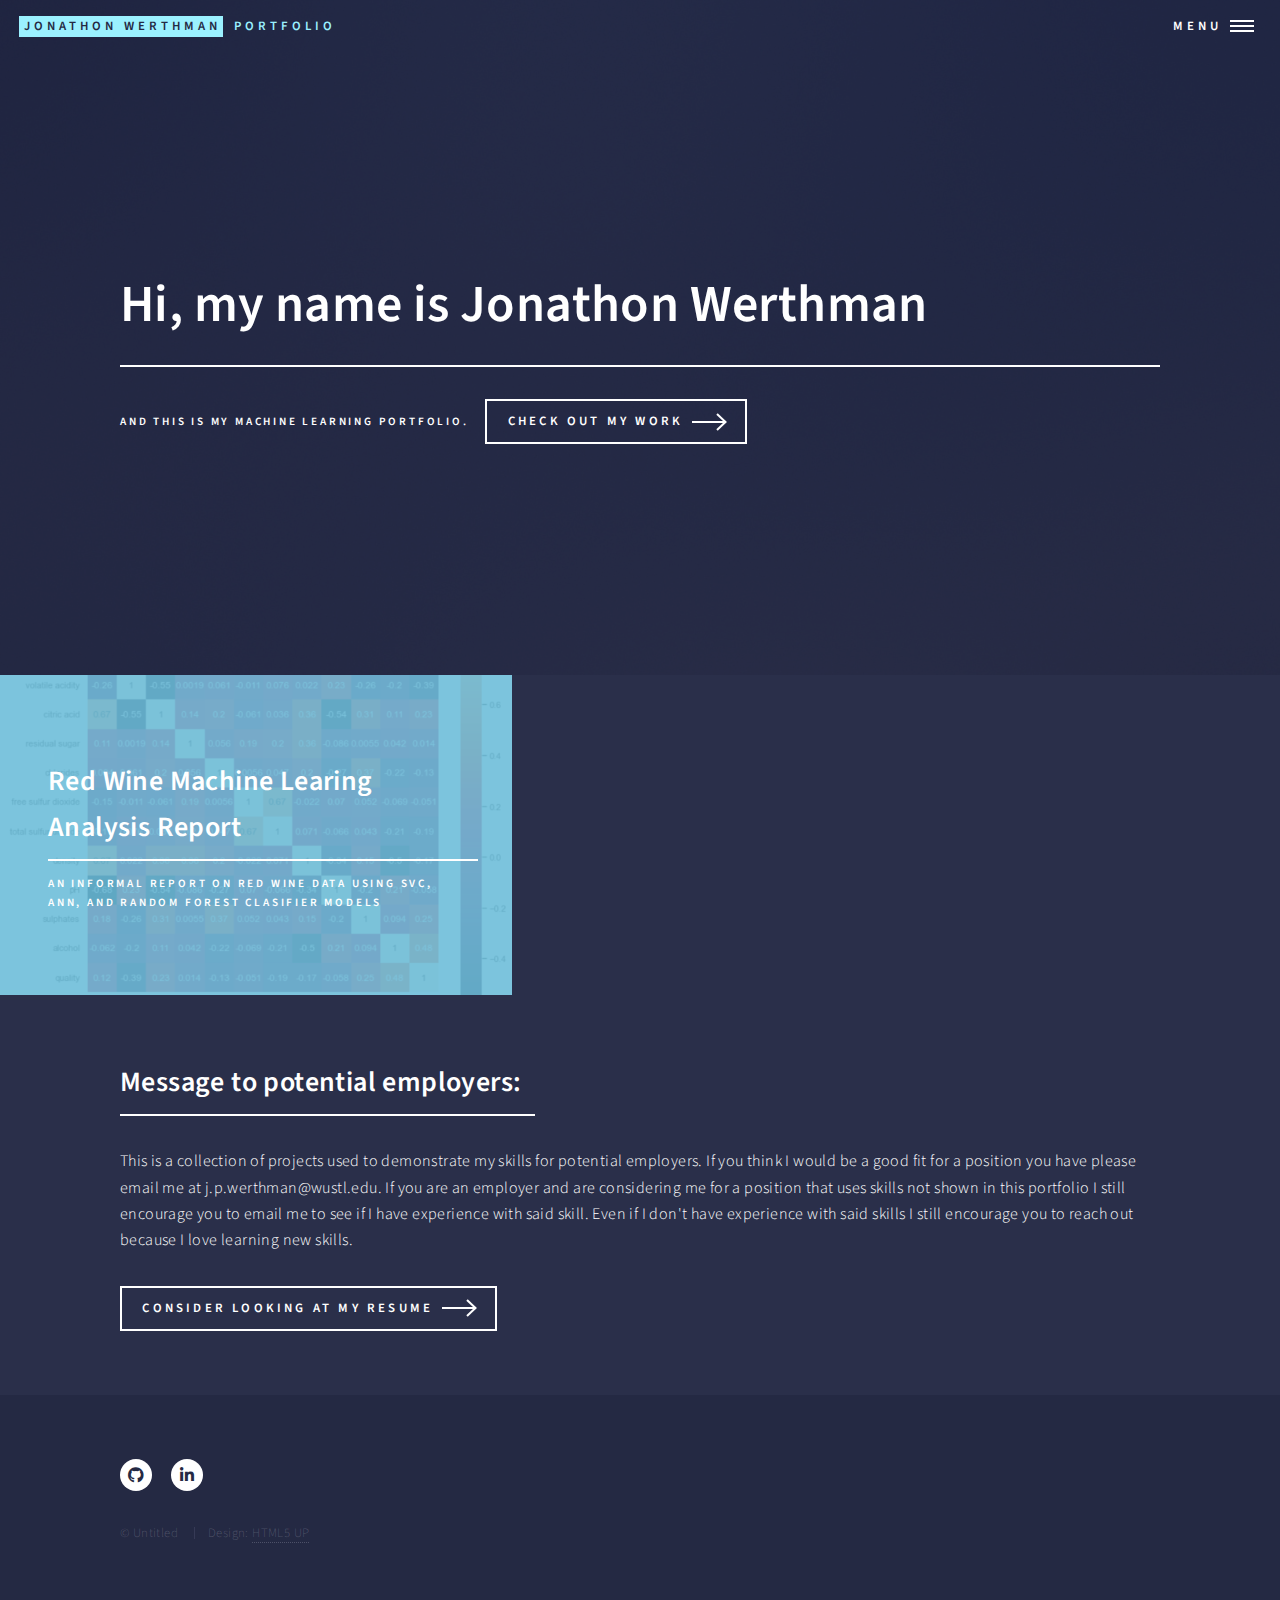
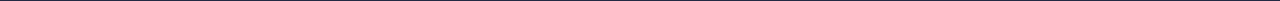
==== commit 6f3ec914: "updated resume and created machine learning portfolio" ====
--- a/generic.html
+++ b/generic.html
@@ -5,137 +5,127 @@
 	Free for personal and commercial use under the CCA 3.0 license (html5up.net/license)
 -->
 <html>
-	<head>
-		<title>Generic - Forty by HTML5 UP</title>
-		<meta charset="utf-8" />
-		<meta name="viewport" content="width=device-width, initial-scale=1, user-scalable=no" />
-		<link rel="stylesheet" href="assets/css/main.css" />
-		<noscript><link rel="stylesheet" href="assets/css/noscript.css" /></noscript>
-	</head>
-	<body class="is-preload">
 
-		<!-- Wrapper -->
-			<div id="wrapper">
+<head>
+	<title>Jonathon Werthman Portfolio</title>
+	<meta charset="utf-8" />
+	<meta name="viewport" content="width=device-width, initial-scale=1, user-scalable=no" />
+	<link rel="stylesheet" href="assets/css/main.css" />
+	<noscript>
+		<link rel="stylesheet" href="assets/css/noscript.css" />
+	</noscript>
+</head>
 
-				<!-- Header -->
-					<header id="header">
-						<a href="index.html" class="logo"><strong>Forty</strong> <span>by HTML5 UP</span></a>
-						<nav>
-							<a href="#menu">Menu</a>
-						</nav>
+<body class="is-preload">
+
+	<!-- Wrapper -->
+	<div id="wrapper">
+
+		<!-- Header -->
+		<header id="header" class="alt">
+			<a href="index.html" class="logo"><strong>Jonathon Werthman</strong> <span>Portfolio</span></a>
+
+			<nav>
+				<a href="#menu">Menu</a>
+			</nav>
+
+		</header>
+
+
+
+		<!-- Menu -->
+		<nav id="menu">
+			<ul class="links">
+				<li><a href="index.html">Front-End Portfolio</a></li>
+				<li><a href="generic.html">Machine Learning Portfolio</a></li>
+				<li><a href="landing.html">Resume</a></li>
+			</ul>
+
+		</nav>
+
+		<!-- Banner -->
+		<section id="banner" class="major">
+			<div class="inner">
+				<header class="major">
+					<h1>Hi, my name is Jonathon Werthman</h1>
+				</header>
+				<div class="content">
+					<p>And this is my Machine Learning Portfolio.</p>
+					<ul class="actions">
+						<li><a href="#one" class="button next scrolly">Check out my work</a></li>
+					</ul>
+				</div>
+			</div>
+		</section>
+
+		<!-- Main -->
+		<div id="main">
+
+			<!-- One -->
+			<section id="one" class="tiles">
+				<article>
+					<span class="image">
+						<img src="images/Red_wine.png" alt="" />
+					</span>
+					<header class="major">
+						<h3><a href="http://ec2-18-222-51-182.us-east-2.compute.amazonaws.com/~jpwerthman/creativeProject/JogLog.php"
+								class="link">Red Wine Machine Learing Analysis Report</a></h3>
+						<p>An informal report on red wine data using SVC, ANN, and Random Forest Clasifier Models</p>
 					</header>
+				</article>
+				
+			</section>
 
-				<!-- Menu -->
-					<nav id="menu">
-						<ul class="links">
-							<li><a href="index.html">Home</a></li>
-							<li><a href="landing.html">Landing</a></li>
-							<li><a href="generic.html">Generic</a></li>
-							<li><a href="elements.html">Elements</a></li>
-						</ul>
-						<ul class="actions stacked">
-							<li><a href="#" class="button primary fit">Get Started</a></li>
-							<li><a href="#" class="button fit">Log In</a></li>
-						</ul>
-					</nav>
+			<!-- Two -->
+			<section id="two">
+				<div class="inner">
+					<header class="major">
+						<h2>Message to potential employers:</h2>
+					</header>
+					<p>This is a collection of projects used to demonstrate my skills for potential employers. If you
+						think I would be a good fit for a position you have please email me at j.p.werthman@wustl.edu.
+						If you are an employer and are considering me for a position that uses skills not shown in this
+						portfolio I still encourage you to email me to see if I have experience with said skill. Even if
+						I don't have experience with said skills I still encourage you to reach out because I love
+						learning new skills. </p>
+					<ul class="actions">
+						<li><a href="landing.html" class="button next">consider looking at my Resume</a></li>
+					</ul>
+				</div>
+			</section>
 
-				<!-- Main -->
-					<div id="main" class="alt">
+		</div>
 
-						<!-- One -->
-							<section id="one">
-								<div class="inner">
-									<header class="major">
-										<h1>Generic</h1>
-									</header>
-									<span class="image main"><img src="images/pic11.jpg" alt="" /></span>
-									<p>Donec eget ex magna. Interdum et malesuada fames ac ante ipsum primis in faucibus. Pellentesque venenatis dolor imperdiet dolor mattis sagittis. Praesent rutrum sem diam, vitae egestas enim auctor sit amet. Pellentesque leo mauris, consectetur id ipsum sit amet, fergiat. Pellentesque in mi eu massa lacinia malesuada et a elit. Donec urna ex, lacinia in purus ac, pretium pulvinar mauris. Curabitur sapien risus, commodo eget turpis at, elementum convallis elit. Pellentesque enim turpis, hendrerit.</p>
-									<p>Lorem ipsum dolor sit amet, consectetur adipiscing elit. Duis dapibus rutrum facilisis. Class aptent taciti sociosqu ad litora torquent per conubia nostra, per inceptos himenaeos. Etiam tristique libero eu nibh porttitor fermentum. Nullam venenatis erat id vehicula viverra. Nunc ultrices eros ut ultricies condimentum. Mauris risus lacus, blandit sit amet venenatis non, bibendum vitae dolor. Nunc lorem mauris, fringilla in aliquam at, euismod in lectus. Pellentesque habitant morbi tristique senectus et netus et malesuada fames ac turpis egestas. In non lorem sit amet elit placerat maximus. Pellentesque aliquam maximus risus, vel sed vehicula.</p>
-									<p>Interdum et malesuada fames ac ante ipsum primis in faucibus. Pellentesque venenatis dolor imperdiet dolor mattis sagittis. Praesent rutrum sem diam, vitae egestas enim auctor sit amet. Pellentesque leo mauris, consectetur id ipsum sit amet, fersapien risus, commodo eget turpis at, elementum convallis elit. Pellentesque enim turpis, hendrerit tristique lorem ipsum dolor.</p>
-								</div>
-							</section>
+		<!-- Contact -->
 
-					</div>
 
-				<!-- Contact -->
-					<section id="contact">
-						<div class="inner">
-							<section>
-								<form method="post" action="#">
-									<div class="fields">
-										<div class="field half">
-											<label for="name">Name</label>
-											<input type="text" name="name" id="name" />
-										</div>
-										<div class="field half">
-											<label for="email">Email</label>
-											<input type="text" name="email" id="email" />
-										</div>
-										<div class="field">
-											<label for="message">Message</label>
-											<textarea name="message" id="message" rows="6"></textarea>
-										</div>
-									</div>
-									<ul class="actions">
-										<li><input type="submit" value="Send Message" class="primary" /></li>
-										<li><input type="reset" value="Clear" /></li>
-									</ul>
-								</form>
-							</section>
-							<section class="split">
-								<section>
-									<div class="contact-method">
-										<span class="icon solid alt fa-envelope"></span>
-										<h3>Email</h3>
-										<a href="#">information@untitled.tld</a>
-									</div>
-								</section>
-								<section>
-									<div class="contact-method">
-										<span class="icon solid alt fa-phone"></span>
-										<h3>Phone</h3>
-										<span>(000) 000-0000 x12387</span>
-									</div>
-								</section>
-								<section>
-									<div class="contact-method">
-										<span class="icon solid alt fa-home"></span>
-										<h3>Address</h3>
-										<span>1234 Somewhere Road #5432<br />
-										Nashville, TN 00000<br />
-										United States of America</span>
-									</div>
-								</section>
-							</section>
-						</div>
-					</section>
+		<!-- Footer -->
+		<footer id="footer">
+			<div class="inner">
+				<ul class="icons">
+					<li><a href="https://github.com/jpwerthman" class="icon brands alt fa-github"><span
+								class="label">GitHub</span></a></li>
+					<li><a href="https://www.linkedin.com/in/jonathon-werthman-683670228/"
+							class="icon brands alt fa-linkedin-in"><span class="label">LinkedIn</span></a></li>
+				</ul>
+				<ul class="copyright">
+					<li>&copy; Untitled</li>
+					<li>Design: <a href="https://html5up.net">HTML5 UP</a></li>
+				</ul>
+			</div>
+		</footer>
 
-				<!-- Footer -->
-					<footer id="footer">
-						<div class="inner">
-							<ul class="icons">
-								<li><a href="#" class="icon brands alt fa-twitter"><span class="label">Twitter</span></a></li>
-								<li><a href="#" class="icon brands alt fa-facebook-f"><span class="label">Facebook</span></a></li>
-								<li><a href="#" class="icon brands alt fa-instagram"><span class="label">Instagram</span></a></li>
-								<li><a href="#" class="icon brands alt fa-github"><span class="label">GitHub</span></a></li>
-								<li><a href="#" class="icon brands alt fa-linkedin-in"><span class="label">LinkedIn</span></a></li>
-							</ul>
-							<ul class="copyright">
-								<li>&copy; Untitled</li><li>Design: <a href="https://html5up.net">HTML5 UP</a></li>
-							</ul>
-						</div>
-					</footer>
+	</div>
 
-			</div>
+	<!-- Scripts -->
+	<script src="assets/js/jquery.min.js"></script>
+	<script src="assets/js/jquery.scrolly.min.js"></script>
+	<script src="assets/js/jquery.scrollex.min.js"></script>
+	<script src="assets/js/browser.min.js"></script>
+	<script src="assets/js/breakpoints.min.js"></script>
+	<script src="assets/js/util.js"></script>
+	<script src="assets/js/main.js"></script>
 
-		<!-- Scripts -->
-			<script src="assets/js/jquery.min.js"></script>
-			<script src="assets/js/jquery.scrolly.min.js"></script>
-			<script src="assets/js/jquery.scrollex.min.js"></script>
-			<script src="assets/js/browser.min.js"></script>
-			<script src="assets/js/breakpoints.min.js"></script>
-			<script src="assets/js/util.js"></script>
-			<script src="assets/js/main.js"></script>
+</body>
 
-	</body>
 </html>